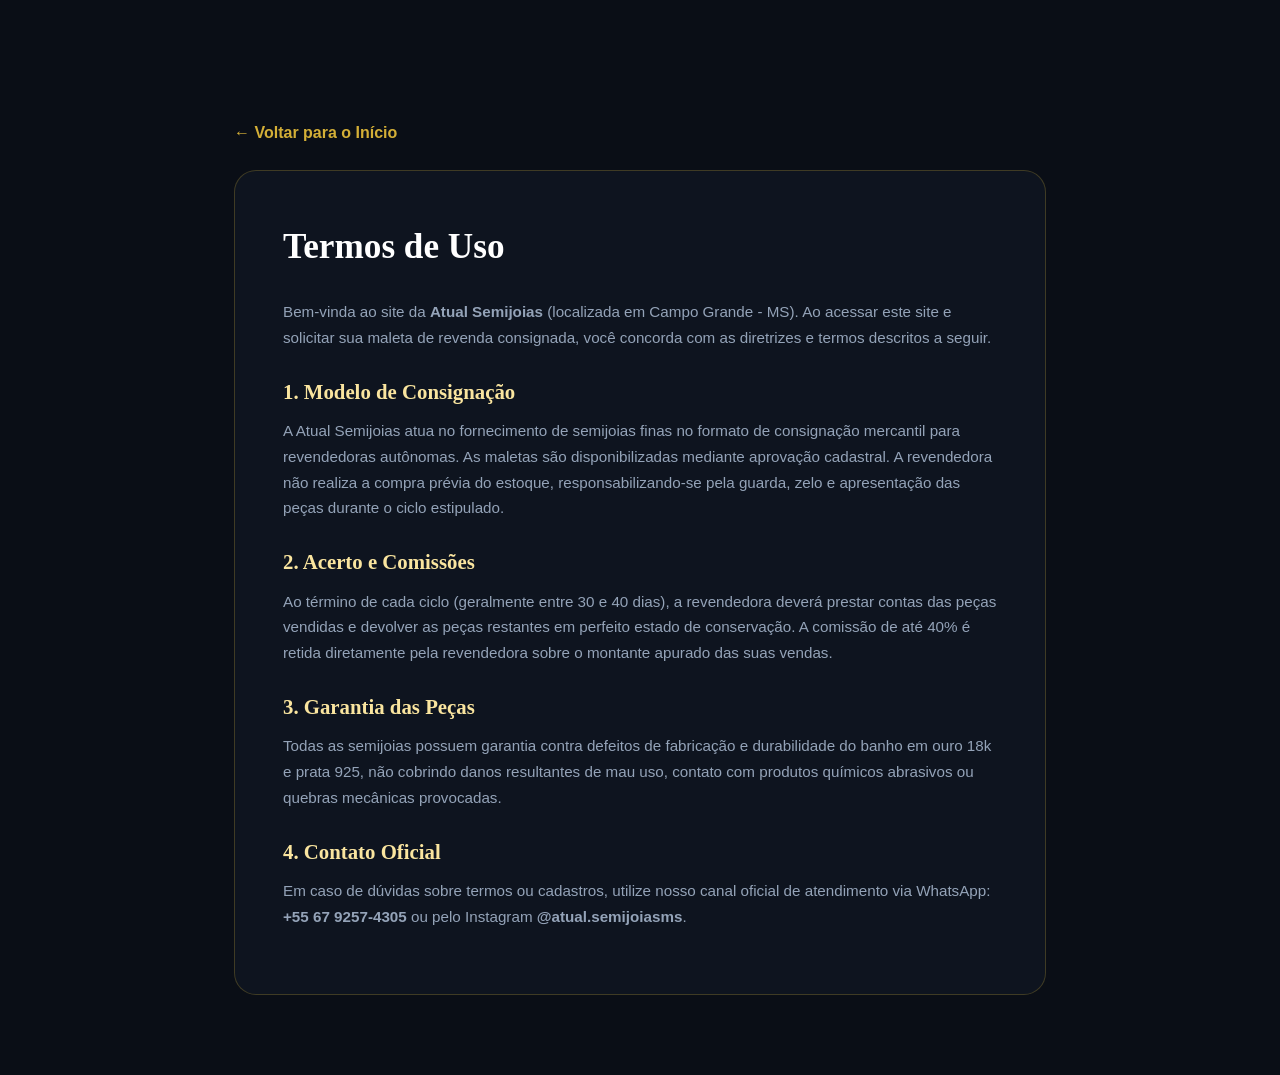
==== termos.html @ b2335f95 "feat: initial landing page structure for Atual Semijoias" ====
<!DOCTYPE html>
<html lang="pt-BR">
<head>
  <meta charset="UTF-8">
  <meta name="viewport" content="width=device-width, initial-scale=1.0">
  <title>Termos de Uso | Atual Semijoias</title>
  <meta name="theme-color" content="#0b0f17">
  <link rel="stylesheet" href="styles.css">
  <link rel="icon" type="image/svg+xml" href="assets/logo.svg">
  <style>
    .legal-page { max-width: 860px; margin: 120px auto 80px; padding: 0 24px; }
    .legal-card { background: var(--bg-card); border: 1px solid var(--border-gold); border-radius: var(--radius-lg); padding: 48px; backdrop-filter: blur(16px); }
    .legal-title { font-family: var(--font-serif); font-size: 2.2rem; color: #ffffff; margin-bottom: 24px; }
    .legal-body h2 { font-family: var(--font-serif); font-size: 1.3rem; color: var(--gold-light); margin: 24px 0 10px; }
    .legal-body p { color: var(--text-muted); line-height: 1.7; margin-bottom: 16px; font-size: 0.95rem; }
    .legal-back { display: inline-flex; align-items: center; gap: 8px; color: var(--gold-primary); text-decoration: none; margin-bottom: 24px; font-weight: 600; }
  </style>
</head>
<body>
  <div class="legal-page">
    <a href="index.html" class="legal-back">← Voltar para o Início</a>
    <div class="legal-card">
      <h1 class="legal-title">Termos de Uso</h1>
      <div class="legal-body">
        <p>Bem-vinda ao site da <strong>Atual Semijoias</strong> (localizada em Campo Grande - MS). Ao acessar este site e solicitar sua maleta de revenda consignada, você concorda com as diretrizes e termos descritos a seguir.</p>

        <h2>1. Modelo de Consignação</h2>
        <p>A Atual Semijoias atua no fornecimento de semijoias finas no formato de consignação mercantil para revendedoras autônomas. As maletas são disponibilizadas mediante aprovação cadastral. A revendedora não realiza a compra prévia do estoque, responsabilizando-se pela guarda, zelo e apresentação das peças durante o ciclo estipulado.</p>

        <h2>2. Acerto e Comissões</h2>
        <p>Ao término de cada ciclo (geralmente entre 30 e 40 dias), a revendedora deverá prestar contas das peças vendidas e devolver as peças restantes em perfeito estado de conservação. A comissão de até 40% é retida diretamente pela revendedora sobre o montante apurado das suas vendas.</p>

        <h2>3. Garantia das Peças</h2>
        <p>Todas as semijoias possuem garantia contra defeitos de fabricação e durabilidade do banho em ouro 18k e prata 925, não cobrindo danos resultantes de mau uso, contato com produtos químicos abrasivos ou quebras mecânicas provocadas.</p>

        <h2>4. Contato Oficial</h2>
        <p>Em caso de dúvidas sobre termos ou cadastros, utilize nosso canal oficial de atendimento via WhatsApp: <strong>+55 67 9257-4305</strong> ou pelo Instagram <strong>@atual.semijoiasms</strong>.</p>
      </div>
    </div>
  </div>
</body>
</html>
---- styles.css ----
/* ============================================================
   ATUAL SEMIJOIAS - LUXURY DESIGN SYSTEM
   Palette: Deep Midnight Obsidian, Royal Gold & Diamond Shimmer
   ============================================================ */

:root {
  --bg-primary: #0a0e16;
  --bg-secondary: #0f1522;
  --bg-card: rgba(18, 25, 38, 0.65);
  --bg-card-hover: rgba(26, 36, 54, 0.85);

  --gold-primary: #d4af37;
  --gold-light: #fae59f;
  --gold-dark: #8e6516;
  --gold-glow: rgba(212, 175, 55, 0.35);

  --gold-gradient: linear-gradient(135deg, #fae59f 0%, #d4af37 50%, #9e751e 100%);
  --gold-gradient-hover: linear-gradient(135deg, #ffffff 0%, #fae59f 40%, #d4af37 100%);

  --text-main: #f1f5f9;
  --text-muted: #94a3b8;
  --text-gold: #e2be67;

  --border-subtle: rgba(255, 255, 255, 0.08);
  --border-gold: rgba(212, 175, 55, 0.25);
  --border-gold-hover: rgba(212, 175, 55, 0.6);

  --font-serif: 'Cinzel', 'Playfair Display', Georgia, serif;
  --font-sans: 'Montserrat', -apple-system, BlinkMacSystemFont, 'Segoe UI', Roboto, sans-serif;

  --radius-sm: 8px;
  --radius-md: 14px;
  --radius-lg: 22px;
  --radius-full: 9999px;

  --shadow-gold: 0 10px 30px -10px rgba(212, 175, 55, 0.4);
  --shadow-card: 0 20px 40px -15px rgba(0, 0, 0, 0.6);
  --transition: all 0.35s cubic-bezier(0.16, 1, 0.3, 1);
}

*, *::before, *::after {
  box-sizing: border-box;
  margin: 0;
  padding: 0;
}

html {
  scroll-behavior: smooth;
  font-size: 16px;
  overflow-x: hidden;
  width: 100%;
}

body {
  font-family: var(--font-sans);
  background-color: var(--bg-primary);
  color: var(--text-main);
  line-height: 1.6;
  overflow-x: hidden;
  width: 100%;
  position: relative;
  -webkit-font-smoothing: antialiased;
}

/* Ambient glow backgrounds */
.ambient-glow {
  position: absolute;
  pointer-events: none;
  border-radius: 50%;
  filter: blur(140px);
  z-index: 0;
}

.glow-top {
  top: -100px;
  right: -5%;
  width: 550px;
  height: 550px;
  background: radial-gradient(circle, rgba(212, 175, 55, 0.15) 0%, rgba(14, 20, 31, 0) 70%);
}

.glow-gold {
  top: 40%;
  left: -10%;
  width: 600px;
  height: 600px;
  background: radial-gradient(circle, rgba(142, 101, 22, 0.12) 0%, rgba(14, 20, 31, 0) 70%);
}

/* Typography Helpers */
.text-gold-gradient {
  background: var(--gold-gradient);
  -webkit-background-clip: text;
  -webkit-text-fill-color: transparent;
  display: inline-block;
  font-weight: 700;
}

/* Buttons */
.btn {
  display: inline-flex;
  align-items: center;
  justify-content: center;
  gap: 10px;
  font-family: var(--font-sans);
  font-weight: 600;
  text-decoration: none;
  border-radius: var(--radius-full);
  padding: 12px 24px;
  font-size: 0.95rem;
  transition: var(--transition);
  cursor: pointer;
  border: none;
  white-space: nowrap;
}

.btn-gold {
  background: var(--gold-gradient);
  color: #0b0f17;
  font-weight: 700;
  box-shadow: var(--shadow-gold);
}

.btn-gold:hover {
  background: var(--gold-gradient-hover);
  transform: translateY(-3px) scale(1.02);
  box-shadow: 0 12px 35px -5px rgba(212, 175, 55, 0.55);
}

.btn-glass {
  background: rgba(255, 255, 255, 0.05);
  backdrop-filter: blur(12px);
  color: var(--text-main);
  border: 1px solid var(--border-gold);
}

.btn-glass:hover {
  background: rgba(212, 175, 55, 0.12);
  border-color: var(--gold-primary);
  transform: translateY(-3px);
  color: #ffffff;
}

.btn-outline-gold {
  background: transparent;
  border: 1px solid var(--gold-primary);
  color: var(--gold-light);
}

.btn-outline-gold:hover {
  background: var(--gold-primary);
  color: #0b0f17;
}

.btn-lg {
  padding: 16px 32px;
  font-size: 1.05rem;
}

.btn-xl {
  padding: 20px 42px;
  font-size: 1.15rem;
}

.btn-block {
  width: 100%;
}

.btn-glow {
  position: relative;
  overflow: hidden;
}

.btn-glow::after {
  content: '';
  position: absolute;
  top: -50%;
  left: -60%;
  width: 200%;
  height: 200%;
  background: linear-gradient(60deg, transparent 40%, rgba(255,255,255,0.4) 50%, transparent 60%);
  transform: rotate(25deg);
  animation: btnShimmer 4s infinite ease-in-out;
}

@keyframes btnShimmer {
  0% { transform: translateX(-100%) rotate(25deg); }
  35%, 100% { transform: translateX(100%) rotate(25deg); }
}

/* Badge Pills */
.badge-pill {
  display: inline-flex;
  align-items: center;
  gap: 8px;
  background: rgba(212, 175, 55, 0.1);
  border: 1px solid var(--border-gold);
  border-radius: var(--radius-full);
  padding: 6px 16px;
  font-size: 0.85rem;
  font-weight: 600;
  color: var(--gold-light);
  backdrop-filter: blur(10px);
  margin-bottom: 1.2rem;
}

/* ============================================================
   NAVBAR
   ============================================================ */
.navbar {
  position: fixed;
  top: 0;
  left: 0;
  right: 0;
  z-index: 100;
  padding: 16px 24px;
  transition: var(--transition);
  background: rgba(10, 14, 22, 0.75);
  backdrop-filter: blur(16px);
  -webkit-backdrop-filter: blur(16px);
  border-bottom: 1px solid var(--border-subtle);
}

.navbar.scrolled {
  padding: 12px 24px;
  background: rgba(10, 14, 22, 0.95);
  border-bottom: 1px solid var(--border-gold);
  box-shadow: 0 10px 30px rgba(0, 0, 0, 0.5);
}

.nav-container {
  max-width: 1240px;
  margin: 0 auto;
  display: flex;
  align-items: center;
  justify-content: space-between;
}

.brand-link {
  display: flex;
  align-items: center;
  gap: 12px;
  text-decoration: none;
}

.brand-logo {
  border-radius: 50%;
  box-shadow: 0 0 15px rgba(212, 175, 55, 0.3);
  transition: var(--transition);
}

.brand-link:hover .brand-logo {
  transform: rotate(10deg) scale(1.05);
  box-shadow: 0 0 25px rgba(212, 175, 55, 0.6);
}

.brand-text {
  display: flex;
  flex-direction: column;
}

.brand-name {
  font-family: var(--font-serif);
  font-size: 1.35rem;
  font-weight: 600;
  color: #ffffff;
  letter-spacing: 1px;
  line-height: 1.1;
}

.brand-sub {
  font-size: 0.62rem;
  letter-spacing: 4px;
  font-weight: 600;
  color: var(--gold-primary);
}

.nav-links {
  display: flex;
  align-items: center;
  gap: 28px;
}

.nav-item {
  color: var(--text-muted);
  text-decoration: none;
  font-size: 0.92rem;
  font-weight: 500;
  transition: var(--transition);
  position: relative;
}

.nav-item:hover {
  color: var(--gold-light);
}

.nav-item::after {
  content: '';
  position: absolute;
  bottom: -4px;
  left: 0;
  width: 0;
  height: 2px;
  background: var(--gold-gradient);
  transition: var(--transition);
  border-radius: 2px;
}

.nav-item:hover::after {
  width: 100%;
}

.nav-actions {
  display: flex;
  align-items: center;
  gap: 16px;
}

.btn-nav {
  padding: 10px 20px;
  font-size: 0.88rem;
}

.menu-toggle {
  display: none;
  background: transparent;
  border: none;
  flex-direction: column;
  gap: 5px;
  cursor: pointer;
  padding: 6px;
}

.menu-toggle span {
  display: block;
  width: 24px;
  height: 2px;
  background: var(--gold-light);
  transition: var(--transition);
}

/* ============================================================
   HERO SECTION
   ============================================================ */
.hero-section {
  position: relative;
  min-height: 100vh;
  padding: 140px 24px 80px;
  display: flex;
  align-items: center;
  justify-content: center;
  z-index: 1;
}

.hero-container {
  max-width: 1240px;
  width: 100%;
  margin: 0 auto;
  display: grid;
  grid-template-columns: 1.15fr 0.85fr;
  gap: 48px;
  align-items: center;
}

.hero-title {
  font-family: var(--font-serif);
  font-size: 3.3rem;
  line-height: 1.18;
  font-weight: 700;
  color: #ffffff;
  margin-bottom: 1.5rem;
}

.hero-description {
  font-size: 1.12rem;
  color: var(--text-muted);
  line-height: 1.7;
  margin-bottom: 2.2rem;
  max-width: 620px;
}

.hero-description strong {
  color: #ffffff;
}

.hero-cta-group {
  display: flex;
  flex-wrap: wrap;
  gap: 16px;
  margin-bottom: 3rem;
}

.hero-trust-row {
  display: flex;
  align-items: center;
  gap: 20px;
  padding: 14px 20px;
  background: rgba(255, 255, 255, 0.03);
  border: 1px solid var(--border-gold);
  border-radius: var(--radius-md);
  max-width: 580px;
  backdrop-filter: blur(10px);
}

.trust-item {
  display: flex;
  align-items: center;
  gap: 10px;
}

.trust-icon {
  font-size: 1.4rem;
}

.trust-info {
  display: flex;
  flex-direction: column;
}

.trust-info strong {
  font-size: 0.88rem;
  color: #ffffff;
}

.trust-info span {
  font-size: 0.76rem;
  color: var(--text-muted);
}

.trust-divider {
  width: 1px;
  height: 32px;
  background: var(--border-gold);
  opacity: 0.5;
}

/* Hero Showcase Card */
.hero-visual {
  position: relative;
  display: flex;
  justify-content: center;
}

.showcase-card {
  width: 100%;
  max-width: 440px;
  background: var(--bg-card);
  border: 1px solid var(--border-gold);
  border-radius: var(--radius-lg);
  padding: 32px 28px;
  box-shadow: var(--shadow-card), 0 0 40px -10px rgba(212, 175, 55, 0.2);
  backdrop-filter: blur(20px);
  -webkit-backdrop-filter: blur(20px);
  position: relative;
  overflow: visible;
  transition: transform 0.2s ease-out;
}

.showcase-badge-top {
  display: inline-flex;
  align-items: center;
  gap: 8px;
  font-size: 0.8rem;
  color: var(--gold-light);
  font-weight: 600;
  text-transform: uppercase;
  letter-spacing: 1px;
  margin-bottom: 20px;
}

.dot-online {
  width: 8px;
  height: 8px;
  border-radius: 50%;
  background: #10b981;
  box-shadow: 0 0 10px #10b981;
  animation: pulseDot 2s infinite;
}

@keyframes pulseDot {
  0%, 100% { opacity: 1; transform: scale(1); }
  50% { opacity: 0.4; transform: scale(0.85); }
}

.jewel-frame {
  position: relative;
  width: 100%;
  height: 220px;
  border-radius: var(--radius-md);
  background: radial-gradient(circle at center, #1e293b 0%, #0f172a 100%);
  border: 1px solid var(--border-gold);
  display: flex;
  align-items: center;
  justify-content: center;
  margin-bottom: 24px;
  overflow: hidden;
}

.jewel-hero-logo {
  width: 130px;
  height: 130px;
  z-index: 2;
  filter: drop-shadow(0 0 20px rgba(212, 175, 55, 0.5));
  animation: floatJewel 5s ease-in-out infinite;
}

@keyframes floatJewel {
  0%, 100% { transform: translateY(0) scale(1); }
  50% { transform: translateY(-8px) scale(1.03); }
}

.jewel-ring-circle {
  position: absolute;
  width: 190px;
  height: 190px;
  border-radius: 50%;
  border: 1px dashed var(--gold-primary);
  opacity: 0.4;
  animation: rotateRing 30s linear infinite;
}

@keyframes rotateRing {
  from { transform: rotate(0deg); }
  to { transform: rotate(360deg); }
}

.showcase-tag {
  font-size: 0.72rem;
  color: var(--gold-primary);
  letter-spacing: 2px;
  font-weight: 700;
  margin-bottom: 6px;
}

.showcase-title {
  font-family: var(--font-serif);
  font-size: 1.5rem;
  color: #ffffff;
  margin-bottom: 10px;
}

.showcase-subtitle {
  font-size: 0.9rem;
  color: var(--text-muted);
  line-height: 1.5;
  margin-bottom: 22px;
}

.showcase-stats-grid {
  display: grid;
  grid-template-columns: repeat(3, 1fr);
  gap: 10px;
  padding-top: 16px;
  border-top: 1px solid var(--border-subtle);
}

.stat-box {
  display: flex;
  flex-direction: column;
  text-align: center;
}

.stat-number {
  font-size: 1.25rem;
  font-weight: 700;
  font-family: var(--font-serif);
}

.stat-label {
  font-size: 0.72rem;
  color: var(--text-muted);
}

/* Floating Badges */
.floating-badge {
  position: absolute;
  display: flex;
  align-items: center;
  gap: 10px;
  background: rgba(14, 20, 31, 0.9);
  border: 1px solid var(--border-gold);
  border-radius: var(--radius-md);
  padding: 10px 14px;
  box-shadow: 0 10px 25px rgba(0, 0, 0, 0.6);
  backdrop-filter: blur(16px);
  z-index: 5;
}

.badge-1 {
  bottom: -20px;
  left: -25px;
}

.badge-2 {
  top: 15px;
  right: -25px;
}

.badge-icon {
  font-size: 1.4rem;
}

.badge-text {
  display: flex;
  flex-direction: column;
}

.b-title {
  font-size: 0.7rem;
  color: var(--text-muted);
  text-transform: uppercase;
}

.b-val {
  font-size: 0.88rem;
  font-weight: 700;
  color: var(--gold-light);
}

/* ============================================================
   SECTIONS GENERAL
   ============================================================ */
.section-container {
  max-width: 1240px;
  margin: 0 auto;
  padding: 100px 24px;
  position: relative;
  z-index: 1;
}

.section-header {
  text-align: center;
  max-width: 740px;
  margin: 0 auto 60px;
}

.section-tag {
  font-size: 0.78rem;
  font-weight: 700;
  letter-spacing: 3px;
  color: var(--gold-primary);
  display: block;
  margin-bottom: 12px;
}

.section-title {
  font-family: var(--font-serif);
  font-size: 2.6rem;
  color: #ffffff;
  line-height: 1.25;
  margin-bottom: 16px;
}

.section-desc {
  font-size: 1.05rem;
  color: var(--text-muted);
  line-height: 1.6;
}

/* ============================================================
   SECTION 2: CARDS GRID (VANTAGENS)
   ============================================================ */
.cards-grid {
  display: grid;
  grid-template-columns: repeat(auto-fit, minmax(340px, 1fr));
  gap: 28px;
}

.luxury-card {
  background: var(--bg-card);
  border: 1px solid var(--border-gold);
  border-radius: var(--radius-lg);
  padding: 34px 28px;
  transition: var(--transition);
  backdrop-filter: blur(14px);
  position: relative;
  overflow: hidden;
  display: flex;
  flex-direction: column;
}

.luxury-card::before {
  content: '';
  position: absolute;
  top: 0;
  left: 0;
  right: 0;
  height: 2px;
  background: var(--gold-gradient);
  opacity: 0;
  transition: var(--transition);
}

.luxury-card:hover {
  background: var(--bg-card-hover);
  border-color: var(--border-gold-hover);
  transform: translateY(-6px);
  box-shadow: 0 15px 35px -10px rgba(0, 0, 0, 0.7), 0 0 25px -5px rgba(212, 175, 55, 0.25);
}

.luxury-card:hover::before {
  opacity: 1;
}

.card-icon-gold {
  width: 58px;
  height: 58px;
  border-radius: var(--radius-md);
  background: rgba(212, 175, 55, 0.12);
  border: 1px solid var(--border-gold);
  display: flex;
  align-items: center;
  justify-content: center;
  color: var(--gold-light);
  margin-bottom: 22px;
  transition: var(--transition);
}

.luxury-card:hover .card-icon-gold {
  background: var(--gold-primary);
  color: #0b0f17;
  transform: scale(1.08);
}

.card-title {
  font-family: var(--font-serif);
  font-size: 1.35rem;
  color: #ffffff;
  margin-bottom: 12px;
}

.card-text {
  font-size: 0.95rem;
  color: var(--text-muted);
  line-height: 1.6;
  margin-bottom: 20px;
  flex-grow: 1;
}

.card-highlight-pill {
  align-self: flex-start;
  font-size: 0.75rem;
  font-weight: 600;
  letter-spacing: 0.5px;
  padding: 4px 12px;
  border-radius: var(--radius-full);
  background: rgba(212, 175, 55, 0.08);
  border: 1px solid var(--border-gold);
  color: var(--gold-light);
}

/* ============================================================
   SECTION 3: COMO FUNCIONA
   ============================================================ */
.how-it-works-section {
  background: radial-gradient(ellipse at 50% 50%, rgba(18, 25, 38, 0.7) 0%, rgba(10, 14, 22, 0) 70%);
}

.steps-flow {
  display: grid;
  grid-template-columns: repeat(4, 1fr);
  gap: 20px;
  margin-bottom: 50px;
  position: relative;
}

.step-card {
  background: var(--bg-card);
  border: 1px solid var(--border-gold);
  border-radius: var(--radius-lg);
  padding: 30px 22px;
  text-align: center;
  backdrop-filter: blur(12px);
  position: relative;
  transition: var(--transition);
}

.step-card:hover {
  transform: translateY(-5px);
  border-color: var(--gold-primary);
  box-shadow: 0 10px 30px rgba(0, 0, 0, 0.5);
}

.step-number-pill {
  position: absolute;
  top: -14px;
  left: 50%;
  transform: translateX(-50%);
  background: var(--gold-gradient);
  color: #0b0f17;
  font-weight: 700;
  font-size: 0.8rem;
  padding: 2px 14px;
  border-radius: var(--radius-full);
  box-shadow: 0 4px 10px rgba(0, 0, 0, 0.4);
}

.step-icon {
  font-size: 2.2rem;
  margin: 12px 0 16px;
}

.step-title {
  font-family: var(--font-serif);
  font-size: 1.15rem;
  color: #ffffff;
  margin-bottom: 10px;
}

.step-desc {
  font-size: 0.88rem;
  color: var(--text-muted);
  line-height: 1.5;
}

.center-cta {
  text-align: center;
  margin-top: 20px;
}

/* ============================================================
   SECTION 4: CATALOGO / VITRINE
   ============================================================ */
.catalog-grid {
  display: grid;
  grid-template-columns: repeat(auto-fit, minmax(260px, 1fr));
  gap: 24px;
}

.catalog-card {
  background: var(--bg-card);
  border: 1px solid var(--border-gold);
  border-radius: var(--radius-lg);
  overflow: hidden;
  transition: var(--transition);
}

.catalog-card:hover {
  border-color: var(--gold-primary);
  transform: translateY(-6px);
  box-shadow: var(--shadow-gold);
}

.cat-image-box {
  height: 180px;
  background: radial-gradient(circle at center, #1e293b 0%, #0c1017 100%);
  display: flex;
  align-items: center;
  justify-content: center;
  position: relative;
  overflow: hidden;
}

.cat-icon-badge {
  font-size: 3.5rem;
  z-index: 2;
  filter: drop-shadow(0 0 15px rgba(212, 175, 55, 0.4));
  transition: var(--transition);
}

.catalog-card:hover .cat-icon-badge {
  transform: scale(1.15) rotate(5deg);
}

.cat-glow {
  position: absolute;
  width: 120px;
  height: 120px;
  border-radius: 50%;
  background: radial-gradient(circle, rgba(212, 175, 55, 0.3) 0%, transparent 70%);
}

.cat-content {
  padding: 24px 20px;
}

.cat-badge {
  font-size: 0.7rem;
  color: var(--gold-light);
  font-weight: 700;
  text-transform: uppercase;
  letter-spacing: 1px;
  display: inline-block;
  margin-bottom: 8px;
}

.cat-title {
  font-family: var(--font-serif);
  font-size: 1.25rem;
  color: #ffffff;
  margin-bottom: 8px;
}

.cat-text {
  font-size: 0.88rem;
  color: var(--text-muted);
  line-height: 1.5;
}

/* ============================================================
   SECTION 5: SIMULADOR DE LUCRO
   ============================================================ */
.calculator-wrapper {
  background: linear-gradient(145deg, rgba(18, 25, 38, 0.85) 0%, rgba(10, 14, 22, 0.95) 100%);
  border: 1px solid var(--border-gold);
  border-radius: var(--radius-lg);
  padding: 48px;
  box-shadow: var(--shadow-card), 0 0 50px -15px rgba(212, 175, 55, 0.2);
  backdrop-filter: blur(20px);
}

.calc-header {
  text-align: center;
  max-width: 600px;
  margin: 0 auto 40px;
}

.calc-title {
  font-family: var(--font-serif);
  font-size: 2.2rem;
  color: #ffffff;
  margin-bottom: 10px;
}

.calc-desc {
  font-size: 0.95rem;
  color: var(--text-muted);
}

.calc-body {
  display: grid;
  grid-template-columns: 1.2fr 0.8fr;
  gap: 40px;
  align-items: center;
}

.calc-controls {
  display: flex;
  flex-direction: column;
  gap: 28px;
}

.slider-group {
  display: flex;
  flex-direction: column;
  gap: 12px;
}

.slider-label-row {
  display: flex;
  justify-content: space-between;
  align-items: center;
}

.slider-label-row label {
  font-size: 1rem;
  font-weight: 600;
  color: #ffffff;
}

.slider-value-badge {
  background: var(--gold-gradient);
  color: #0b0f17;
  font-weight: 700;
  font-size: 0.9rem;
  padding: 4px 14px;
  border-radius: var(--radius-full);
}

.custom-slider {
  -webkit-appearance: none;
  width: 100%;
  height: 8px;
  border-radius: 4px;
  background: rgba(255, 255, 255, 0.1);
  outline: none;
  transition: var(--transition);
}

.custom-slider::-webkit-slider-thumb {
  -webkit-appearance: none;
  width: 26px;
  height: 26px;
  border-radius: 50%;
  background: var(--gold-gradient);
  cursor: pointer;
  box-shadow: 0 0 12px rgba(212, 175, 55, 0.8);
  border: 2px solid #ffffff;
  transition: var(--transition);
}

.custom-slider::-webkit-slider-thumb:hover {
  transform: scale(1.18);
}

.slider-marks {
  display: flex;
  justify-content: space-between;
  font-size: 0.78rem;
  color: var(--text-muted);
}

.ticket-info {
  display: grid;
  grid-template-columns: 1fr 1fr;
  gap: 16px;
  padding: 16px 20px;
  background: rgba(255, 255, 255, 0.03);
  border: 1px solid var(--border-subtle);
  border-radius: var(--radius-md);
}

.ticket-item {
  display: flex;
  flex-direction: column;
}

.t-label {
  font-size: 0.78rem;
  color: var(--text-muted);
}

.t-value {
  font-size: 1.15rem;
  font-weight: 700;
  color: #ffffff;
}

.calc-result-box {
  background: rgba(212, 175, 55, 0.06);
  border: 1px solid var(--border-gold);
  border-radius: var(--radius-lg);
  padding: 34px 28px;
  text-align: center;
  display: flex;
  flex-direction: column;
  align-items: center;
  justify-content: center;
  box-shadow: 0 10px 30px -10px rgba(0, 0, 0, 0.6);
}

.res-tag {
  font-size: 0.76rem;
  font-weight: 700;
  letter-spacing: 2px;
  color: var(--gold-light);
  margin-bottom: 8px;
}

.res-price-row {
  display: flex;
  align-items: baseline;
  justify-content: center;
  gap: 6px;
  margin-bottom: 8px;
}

.res-currency {
  font-size: 1.4rem;
  color: var(--gold-light);
  font-weight: 600;
}

.res-amount {
  font-family: var(--font-serif);
  font-size: 3rem;
  font-weight: 700;
  color: #ffffff;
  line-height: 1;
}

.res-period {
  font-size: 1rem;
  color: var(--text-muted);
}

.res-subtext {
  font-size: 0.85rem;
  color: var(--text-muted);
  margin-bottom: 22px;
}

/* ============================================================
   SECTION 6: DEPOIMENTOS
   ============================================================ */
.testimonials-grid {
  display: grid;
  grid-template-columns: repeat(auto-fit, minmax(320px, 1fr));
  gap: 28px;
  margin-bottom: 40px;
}

.testimonial-card {
  background: var(--bg-card);
  border: 1px solid var(--border-gold);
  border-radius: var(--radius-lg);
  padding: 30px 24px;
  backdrop-filter: blur(14px);
  display: flex;
  flex-direction: column;
  justify-content: space-between;
}

.t-top-row {
  display: flex;
  align-items: center;
  gap: 14px;
  margin-bottom: 16px;
}

.t-author-avatar {
  width: 46px;
  height: 46px;
  border-radius: 50%;
  background: var(--gold-gradient);
  color: #0b0f17;
  font-weight: 700;
  display: flex;
  align-items: center;
  justify-content: center;
  font-size: 1rem;
}

.t-author-info {
  flex-grow: 1;
}

.t-author-name {
  font-size: 0.98rem;
  color: #ffffff;
  display: block;
}

.t-author-city {
  font-size: 0.78rem;
  color: var(--text-muted);
}

.t-stars {
  color: #f59e0b;
  font-size: 0.9rem;
  letter-spacing: 2px;
}

.t-quote {
  font-size: 0.92rem;
  color: var(--text-muted);
  line-height: 1.6;
  margin-bottom: 18px;
  font-style: italic;
}

.t-footer-badge {
  font-size: 0.78rem;
  color: var(--gold-light);
  font-weight: 600;
  padding-top: 12px;
  border-top: 1px solid var(--border-subtle);
}

/* Instagram Banner */
.instagram-banner {
  background: linear-gradient(135deg, rgba(26, 36, 54, 0.7) 0%, rgba(14, 20, 31, 0.9) 100%);
  border: 1px solid var(--border-gold);
  border-radius: var(--radius-lg);
  padding: 24px 32px;
  display: flex;
  align-items: center;
  justify-content: space-between;
  gap: 20px;
  backdrop-filter: blur(16px);
}

.insta-left {
  display: flex;
  align-items: center;
  gap: 18px;
}

.insta-icon {
  width: 52px;
  height: 52px;
  border-radius: 14px;
  background: radial-gradient(circle at 30% 107%, #fdf497 0%, #fdf497 5%, #fd5949 45%, #d6249f 60%, #285AEB 90%);
  display: flex;
  align-items: center;
  justify-content: center;
  color: #ffffff;
}

.insta-handle {
  font-size: 1.15rem;
  color: #ffffff;
  font-weight: 700;
}

.insta-sub {
  font-size: 0.88rem;
  color: var(--text-muted);
}

/* ============================================================
   SECTION 7: FAQ ACCORDION
   ============================================================ */
.faq-accordion {
  max-width: 800px;
  margin: 0 auto;
  display: flex;
  flex-direction: column;
  gap: 16px;
}

.faq-item {
  background: var(--bg-card);
  border: 1px solid var(--border-gold);
  border-radius: var(--radius-md);
  overflow: hidden;
  transition: var(--transition);
}

.faq-item.active {
  border-color: var(--gold-primary);
  background: var(--bg-card-hover);
}

.faq-trigger {
  width: 100%;
  padding: 22px 26px;
  background: transparent;
  border: none;
  display: flex;
  align-items: center;
  justify-content: space-between;
  gap: 16px;
  text-align: left;
  font-family: var(--font-sans);
  font-size: 1.05rem;
  font-weight: 600;
  color: #ffffff;
  cursor: pointer;
  transition: var(--transition);
}

.faq-trigger:hover {
  color: var(--gold-light);
}

.faq-plus {
  font-size: 1.5rem;
  color: var(--gold-primary);
  transition: var(--transition);
  line-height: 1;
}

.faq-item.active .faq-plus {
  transform: rotate(45deg);
  color: #ffffff;
}

.faq-content {
  max-height: 0;
  overflow: hidden;
  transition: max-height 0.35s cubic-bezier(0.16, 1, 0.3, 1);
}

.faq-content p {
  padding: 0 26px 22px;
  font-size: 0.95rem;
  color: var(--text-muted);
  line-height: 1.6;
}

/* ============================================================
   SECTION 8: FINAL CTA
   ============================================================ */
.final-cta-section {
  max-width: 1240px;
  margin: 0 auto;
  padding: 60px 24px 100px;
  position: relative;
  z-index: 1;
}

.final-cta-card {
  background: radial-gradient(circle at center, rgba(26, 36, 54, 0.9) 0%, rgba(10, 14, 22, 0.98) 100%);
  border: 1px solid var(--border-gold);
  border-radius: var(--radius-lg);
  padding: 70px 40px;
  text-align: center;
  position: relative;
  overflow: hidden;
  box-shadow: var(--shadow-card), 0 0 60px -10px rgba(212, 175, 55, 0.3);
}

.final-glow {
  position: absolute;
  top: -50%;
  left: 50%;
  transform: translateX(-50%);
  width: 500px;
  height: 500px;
  background: radial-gradient(circle, rgba(212, 175, 55, 0.2) 0%, transparent 70%);
  pointer-events: none;
}

.final-title {
  font-family: var(--font-serif);
  font-size: 2.8rem;
  color: #ffffff;
  line-height: 1.2;
  margin-bottom: 18px;
  max-width: 800px;
  margin-left: auto;
  margin-right: auto;
}

.final-desc {
  font-size: 1.1rem;
  color: var(--text-muted);
  max-width: 640px;
  margin: 0 auto 36px;
  line-height: 1.6;
}

.final-trust {
  margin-top: 28px;
  font-size: 0.85rem;
  color: var(--text-muted);
  display: flex;
  justify-content: center;
  gap: 12px;
  flex-wrap: wrap;
}

/* ============================================================
   FOOTER
   ============================================================ */
.footer {
  background: #070a0f;
  border-top: 1px solid var(--border-gold);
  padding: 80px 24px 30px;
  position: relative;
  z-index: 1;
}

.footer-container {
  max-width: 1240px;
  margin: 0 auto 60px;
  display: grid;
  grid-template-columns: 1.5fr 1fr 1fr 1.2fr;
  gap: 48px;
}

.footer-brand {
  display: flex;
  align-items: center;
  gap: 12px;
  margin-bottom: 16px;
}

.f-brand-name {
  font-family: var(--font-serif);
  font-size: 1.4rem;
  color: #ffffff;
  display: block;
}

.f-brand-sub {
  font-size: 0.65rem;
  letter-spacing: 4px;
  color: var(--gold-primary);
  font-weight: 600;
}

.footer-bio {
  font-size: 0.88rem;
  color: var(--text-muted);
  line-height: 1.6;
  margin-bottom: 20px;
}

.footer-socials {
  display: flex;
  gap: 12px;
}

.social-btn {
  width: 40px;
  height: 40px;
  border-radius: 50%;
  background: rgba(255, 255, 255, 0.05);
  border: 1px solid var(--border-subtle);
  display: flex;
  align-items: center;
  justify-content: center;
  color: var(--text-muted);
  text-decoration: none;
  transition: var(--transition);
}

.social-btn:hover {
  background: var(--gold-primary);
  color: #0b0f17;
  transform: translateY(-3px);
}

.f-title {
  font-family: var(--font-serif);
  font-size: 1.05rem;
  color: #ffffff;
  margin-bottom: 18px;
}

.f-list {
  list-style: none;
  display: flex;
  flex-direction: column;
  gap: 10px;
}

.f-list a {
  color: var(--text-muted);
  text-decoration: none;
  font-size: 0.9rem;
  transition: var(--transition);
}

.f-list a:hover {
  color: var(--gold-light);
  padding-left: 4px;
}

.f-contact-item {
  font-size: 0.88rem;
  color: var(--text-muted);
  margin-bottom: 10px;
  line-height: 1.5;
}

.f-contact-item strong {
  color: #ffffff;
}

.footer-bottom {
  max-width: 1240px;
  margin: 0 auto;
  padding-top: 24px;
  border-top: 1px solid var(--border-subtle);
}

.footer-bottom-container {
  display: flex;
  justify-content: space-between;
  align-items: center;
  flex-wrap: wrap;
  gap: 16px;
  font-size: 0.82rem;
  color: var(--text-muted);
}

/* ============================================================
   FLOATING WHATSAPP
   ============================================================ */
.floating-whatsapp {
  position: fixed;
  bottom: 28px;
  right: 28px;
  z-index: 99;
}

.whatsapp-float-btn {
  width: 62px;
  height: 62px;
  border-radius: 50%;
  background: #25D366;
  color: #ffffff;
  display: flex;
  align-items: center;
  justify-content: center;
  box-shadow: 0 10px 30px rgba(37, 211, 102, 0.45);
  text-decoration: none;
  position: relative;
  transition: var(--transition);
}

.whatsapp-float-btn:hover {
  transform: scale(1.1) translateY(-3px);
  box-shadow: 0 15px 40px rgba(37, 211, 102, 0.65);
}

.float-pulse {
  position: absolute;
  width: 100%;
  height: 100%;
  border-radius: 50%;
  background: rgba(37, 211, 102, 0.5);
  animation: pulseFloat 2s infinite;
  z-index: -1;
}

@keyframes pulseFloat {
  0% { transform: scale(1); opacity: 0.8; }
  100% { transform: scale(1.6); opacity: 0; }
}

/* ============================================================
   RESPONSIVE DESIGN (MOBILE & TABLET)
   ============================================================ */
@media (max-width: 1024px) {
  .hero-container {
    grid-template-columns: 1fr;
    text-align: center;
    gap: 50px;
  }

  .hero-title {
    font-size: 2.8rem;
  }

  .hero-description {
    margin-left: auto;
    margin-right: auto;
  }

  .hero-cta-group {
    justify-content: center;
  }

  .hero-trust-row {
    margin-left: auto;
    margin-right: auto;
  }

  .steps-flow {
    grid-template-columns: 1fr 1fr;
    gap: 30px;
  }

  .calc-body {
    grid-template-columns: 1fr;
    gap: 30px;
  }

  .footer-container {
    grid-template-columns: 1fr 1fr;
    gap: 36px;
  }
}

@media (max-width: 768px) {
  .nav-links {
    position: fixed;
    top: 76px;
    left: 0;
    right: 0;
    background: rgba(10, 14, 22, 0.98);
    backdrop-filter: blur(20px);
    flex-direction: column;
    padding: 30px 24px;
    gap: 20px;
    border-bottom: 1px solid var(--border-gold);
    transform: translateY(-150%);
    transition: var(--transition);
    pointer-events: none;
    opacity: 0;
  }

  .nav-links.active {
    transform: translateY(0);
    pointer-events: auto;
    opacity: 1;
  }

  .btn-nav {
    display: none;
  }

  .menu-toggle {
    display: flex;
  }

  .hero-section {
    padding: 110px 16px 60px;
  }

  .hero-title {
    font-size: 2.15rem;
  }

  .hero-description {
    font-size: 0.98rem;
  }

  .hero-trust-row {
    flex-direction: column;
    gap: 12px;
    text-align: center;
  }

  .trust-divider {
    display: none;
  }

  .steps-flow {
    grid-template-columns: 1fr;
  }

  .cards-grid {
    grid-template-columns: 1fr;
  }

  .calculator-wrapper {
    padding: 28px 18px;
  }

  .res-amount {
    font-size: 2.4rem;
  }

  .instagram-banner {
    flex-direction: column;
    text-align: center;
  }

  .insta-left {
    flex-direction: column;
  }

  .final-title {
    font-size: 2rem;
  }

  .final-cta-card {
    padding: 40px 20px;
  }

  .footer-container {
    grid-template-columns: 1fr;
    gap: 30px;
  }

  .footer-bottom-container {
    flex-direction: column;
    text-align: center;
  }

  .badge-1, .badge-2 {
    display: none;
  }
}
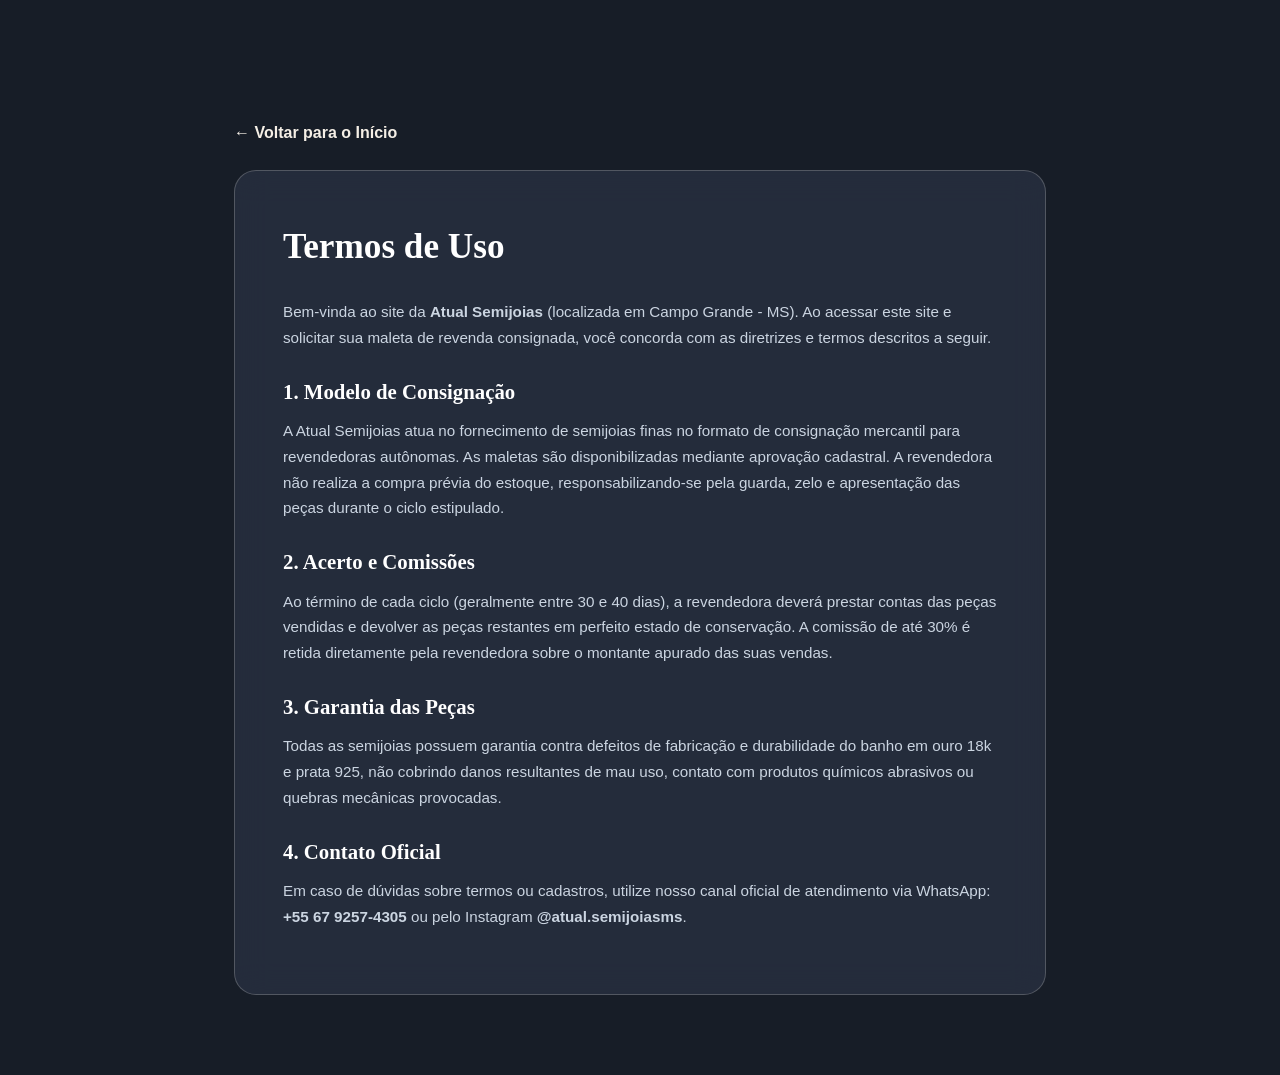
==== commit 3104158a: "fix(mobile): otimiza responsividade mobile, hero title, modal lightbox e footer enxuto" ====
--- a/termos.html
+++ b/termos.html
@@ -1,5 +1,6 @@
 <!DOCTYPE html>
 <html lang="pt-BR">
+
 <head>
   <meta charset="UTF-8">
   <meta name="viewport" content="width=device-width, initial-scale=1.0">
@@ -8,35 +9,84 @@
   <link rel="stylesheet" href="styles.css">
   <link rel="icon" type="image/svg+xml" href="assets/logo.svg">
   <style>
-    .legal-page { max-width: 860px; margin: 120px auto 80px; padding: 0 24px; }
-    .legal-card { background: var(--bg-card); border: 1px solid var(--border-gold); border-radius: var(--radius-lg); padding: 48px; backdrop-filter: blur(16px); }
-    .legal-title { font-family: var(--font-serif); font-size: 2.2rem; color: #ffffff; margin-bottom: 24px; }
-    .legal-body h2 { font-family: var(--font-serif); font-size: 1.3rem; color: var(--gold-light); margin: 24px 0 10px; }
-    .legal-body p { color: var(--text-muted); line-height: 1.7; margin-bottom: 16px; font-size: 0.95rem; }
-    .legal-back { display: inline-flex; align-items: center; gap: 8px; color: var(--gold-primary); text-decoration: none; margin-bottom: 24px; font-weight: 600; }
+    .legal-page {
+      max-width: 860px;
+      margin: 120px auto 80px;
+      padding: 0 24px;
+    }
+
+    .legal-card {
+      background: var(--bg-card);
+      border: 1px solid var(--border-gold);
+      border-radius: var(--radius-lg);
+      padding: 48px;
+      backdrop-filter: blur(16px);
+    }
+
+    .legal-title {
+      font-family: var(--font-serif);
+      font-size: 2.2rem;
+      color: #ffffff;
+      margin-bottom: 24px;
+    }
+
+    .legal-body h2 {
+      font-family: var(--font-serif);
+      font-size: 1.3rem;
+      color: var(--gold-light);
+      margin: 24px 0 10px;
+    }
+
+    .legal-body p {
+      color: var(--text-muted);
+      line-height: 1.7;
+      margin-bottom: 16px;
+      font-size: 0.95rem;
+    }
+
+    .legal-back {
+      display: inline-flex;
+      align-items: center;
+      gap: 8px;
+      color: var(--gold-primary);
+      text-decoration: none;
+      margin-bottom: 24px;
+      font-weight: 600;
+    }
   </style>
 </head>
+
 <body>
   <div class="legal-page">
     <a href="index.html" class="legal-back">← Voltar para o Início</a>
     <div class="legal-card">
       <h1 class="legal-title">Termos de Uso</h1>
       <div class="legal-body">
-        <p>Bem-vinda ao site da <strong>Atual Semijoias</strong> (localizada em Campo Grande - MS). Ao acessar este site e solicitar sua maleta de revenda consignada, você concorda com as diretrizes e termos descritos a seguir.</p>
+        <p>Bem-vinda ao site da <strong>Atual Semijoias</strong> (localizada em Campo Grande - MS). Ao acessar este site
+          e solicitar sua maleta de revenda consignada, você concorda com as diretrizes e termos descritos a seguir.</p>
 
         <h2>1. Modelo de Consignação</h2>
-        <p>A Atual Semijoias atua no fornecimento de semijoias finas no formato de consignação mercantil para revendedoras autônomas. As maletas são disponibilizadas mediante aprovação cadastral. A revendedora não realiza a compra prévia do estoque, responsabilizando-se pela guarda, zelo e apresentação das peças durante o ciclo estipulado.</p>
+        <p>A Atual Semijoias atua no fornecimento de semijoias finas no formato de consignação mercantil para
+          revendedoras autônomas. As maletas são disponibilizadas mediante aprovação cadastral. A revendedora não
+          realiza a compra prévia do estoque, responsabilizando-se pela guarda, zelo e apresentação das peças durante o
+          ciclo estipulado.</p>
 
         <h2>2. Acerto e Comissões</h2>
-        <p>Ao término de cada ciclo (geralmente entre 30 e 40 dias), a revendedora deverá prestar contas das peças vendidas e devolver as peças restantes em perfeito estado de conservação. A comissão de até 40% é retida diretamente pela revendedora sobre o montante apurado das suas vendas.</p>
+        <p>Ao término de cada ciclo (geralmente entre 30 e 40 dias), a revendedora deverá prestar contas das peças
+          vendidas e devolver as peças restantes em perfeito estado de conservação. A comissão de até 30% é retida
+          diretamente pela revendedora sobre o montante apurado das suas vendas.</p>
 
         <h2>3. Garantia das Peças</h2>
-        <p>Todas as semijoias possuem garantia contra defeitos de fabricação e durabilidade do banho em ouro 18k e prata 925, não cobrindo danos resultantes de mau uso, contato com produtos químicos abrasivos ou quebras mecânicas provocadas.</p>
+        <p>Todas as semijoias possuem garantia contra defeitos de fabricação e durabilidade do banho em ouro 18k e prata
+          925, não cobrindo danos resultantes de mau uso, contato com produtos químicos abrasivos ou quebras mecânicas
+          provocadas.</p>
 
         <h2>4. Contato Oficial</h2>
-        <p>Em caso de dúvidas sobre termos ou cadastros, utilize nosso canal oficial de atendimento via WhatsApp: <strong>+55 67 9257-4305</strong> ou pelo Instagram <strong>@atual.semijoiasms</strong>.</p>
+        <p>Em caso de dúvidas sobre termos ou cadastros, utilize nosso canal oficial de atendimento via WhatsApp:
+          <strong>+55 67 9257-4305</strong> ou pelo Instagram <strong>@atual.semijoiasms</strong>.</p>
       </div>
     </div>
   </div>
 </body>
+
 </html>
--- a/styles.css
+++ b/styles.css
@@ -1,29 +1,41 @@
 /* ============================================================
    ATUAL SEMIJOIAS - LUXURY DESIGN SYSTEM
-   Palette: Deep Midnight Obsidian, Royal Gold & Diamond Shimmer
+   Exact Palette:
+   - Primary Slate Navy: #2a3344 (extracted directly from logo.jpg)
+   - Deep Background: #1a202c & #212936
+   - Brand Royal Gold: #f5efe6, #f5efe6, #c8bca9
+   - Accent Marsala/Burgundy: #501d19 (from official campaign ribbons)
    ============================================================ */
 
 :root {
-  --bg-primary: #0a0e16;
-  --bg-secondary: #0f1522;
-  --bg-card: rgba(18, 25, 38, 0.65);
-  --bg-card-hover: rgba(26, 36, 54, 0.85);
-
-  --gold-primary: #d4af37;
-  --gold-light: #fae59f;
-  --gold-dark: #8e6516;
-  --gold-glow: rgba(212, 175, 55, 0.35);
-
-  --gold-gradient: linear-gradient(135deg, #fae59f 0%, #d4af37 50%, #9e751e 100%);
-  --gold-gradient-hover: linear-gradient(135deg, #ffffff 0%, #fae59f 40%, #d4af37 100%);
-
-  --text-main: #f1f5f9;
-  --text-muted: #94a3b8;
-  --text-gold: #e2be67;
-
-  --border-subtle: rgba(255, 255, 255, 0.08);
-  --border-gold: rgba(212, 175, 55, 0.25);
-  --border-gold-hover: rgba(212, 175, 55, 0.6);
+  --navy-brand: #2a3344;
+  --bg-primary: #171d27;
+  --bg-secondary: #202735;
+  --bg-surface: #2a3344;
+  --bg-card: rgba(42, 51, 68, 0.72);
+  --bg-card-hover: rgba(54, 65, 86, 0.9);
+
+  --gold-primary: #f5efe6; /* Bege Off-White */
+  --gold-light: #ffffff;
+  --beige-offwhite: #f5efe6;
+  --beige-light: #faf6f0;
+  --gold-dark: #cfc4b2;
+  --gold-glow: rgba(245, 239, 230, 0.25);
+
+  --gold-gradient: linear-gradient(135deg, #ffffff 0%, #f5efe6 50%, #dcd1c0 100%);
+  --gold-gradient-hover: linear-gradient(135deg, #ffffff 0%, #faf6f0 50%, #f0e6d6 100%);
+
+  --marsala-brand: #501d19;
+  --marsala-light: #732a24;
+  --marsala-gradient: linear-gradient(135deg, #732a24 0%, #501d19 100%);
+
+  --text-main: #f8fafc;
+  --text-muted: #cbd5e1;
+  --text-gold: #f5efe6;
+
+  --border-subtle: rgba(255, 255, 255, 0.09);
+  --border-gold: rgba(245, 239, 230, 0.22);
+  --border-gold-hover: rgba(245, 239, 230, 0.65);
 
   --font-serif: 'Cinzel', 'Playfair Display', Georgia, serif;
   --font-sans: 'Montserrat', -apple-system, BlinkMacSystemFont, 'Segoe UI', Roboto, sans-serif;
@@ -33,8 +45,8 @@
   --radius-lg: 22px;
   --radius-full: 9999px;
 
-  --shadow-gold: 0 10px 30px -10px rgba(212, 175, 55, 0.4);
-  --shadow-card: 0 20px 40px -15px rgba(0, 0, 0, 0.6);
+  --shadow-gold: 0 10px 25px -5px rgba(0, 0, 0, 0.6), 0 0 20px rgba(245, 239, 230, 0.15);
+  --shadow-card: 0 20px 45px -15px rgba(0, 0, 0, 0.55);
   --transition: all 0.35s cubic-bezier(0.16, 1, 0.3, 1);
 }
 
@@ -48,7 +60,7 @@
   scroll-behavior: smooth;
   font-size: 16px;
   overflow-x: hidden;
-  width: 100%;
+  max-width: 100vw;
 }
 
 body {
@@ -57,12 +69,12 @@
   color: var(--text-main);
   line-height: 1.6;
   overflow-x: hidden;
-  width: 100%;
+  max-width: 100vw;
   position: relative;
   -webkit-font-smoothing: antialiased;
 }
 
-/* Ambient glow backgrounds */
+/* Ambient lighting */
 .ambient-glow {
   position: absolute;
   pointer-events: none;
@@ -74,26 +86,43 @@
 .glow-top {
   top: -100px;
   right: -5%;
-  width: 550px;
-  height: 550px;
-  background: radial-gradient(circle, rgba(212, 175, 55, 0.15) 0%, rgba(14, 20, 31, 0) 70%);
+  width: 600px;
+  height: 600px;
+  background: radial-gradient(circle, rgba(245, 239, 230, 0.08) 0%, rgba(32, 39, 53, 0) 70%);
 }
 
 .glow-gold {
   top: 40%;
   left: -10%;
-  width: 600px;
-  height: 600px;
-  background: radial-gradient(circle, rgba(142, 101, 22, 0.12) 0%, rgba(14, 20, 31, 0) 70%);
+  width: 650px;
+  height: 650px;
+  background: radial-gradient(circle, rgba(42, 51, 68, 0.6) 0%, rgba(23, 29, 39, 0) 70%);
 }
 
 /* Typography Helpers */
 .text-gold-gradient {
-  background: var(--gold-gradient);
+  background: linear-gradient(110deg, #f5efe6 0%, #ffffff 25%, #ffe6a3 45%, #ffffff 65%, #f5efe6 100%);
+  background-size: 200% auto;
   -webkit-background-clip: text;
   -webkit-text-fill-color: transparent;
   display: inline-block;
   font-weight: 700;
+  animation: shineGold 5s ease-in-out infinite;
+}
+
+@keyframes shineGold {
+  0% {
+    background-position: 0% center;
+    filter: drop-shadow(0 0 0px rgba(245, 239, 230, 0));
+  }
+  50% {
+    background-position: 100% center;
+    filter: drop-shadow(0 0 8px rgba(245, 239, 230, 0.4));
+  }
+  100% {
+    background-position: 200% center;
+    filter: drop-shadow(0 0 0px rgba(245, 239, 230, 0));
+  }
 }
 
 /* Buttons */
@@ -115,41 +144,59 @@
 }
 
 .btn-gold {
-  background: var(--gold-gradient);
-  color: #0b0f17;
+  background: linear-gradient(135deg, #ffffff 0%, #f5efe6 50%, #dcd1c0 100%);
+  color: #171d27;
   font-weight: 700;
-  box-shadow: var(--shadow-gold);
+  box-shadow: 0 8px 24px -4px rgba(0, 0, 0, 0.5), 0 0 16px rgba(245, 239, 230, 0.2);
+  border: 1px solid rgba(255, 255, 255, 0.8);
 }
 
 .btn-gold:hover {
-  background: var(--gold-gradient-hover);
+  background: linear-gradient(135deg, #ffffff 0%, #faf6f0 50%, #f0e6d6 100%);
   transform: translateY(-3px) scale(1.02);
-  box-shadow: 0 12px 35px -5px rgba(212, 175, 55, 0.55);
+  box-shadow: 0 12px 30px -4px rgba(0, 0, 0, 0.6), 0 0 25px rgba(245, 239, 230, 0.35);
+  color: #11161f;
+}
+
+.btn-marsala {
+  background: linear-gradient(135deg, #ffffff 0%, #f5efe6 50%, #dcd1c0 100%);
+  color: #171d27;
+  font-weight: 700;
+  box-shadow: 0 8px 24px -4px rgba(0, 0, 0, 0.5), 0 0 16px rgba(245, 239, 230, 0.2);
+  border: 1px solid rgba(255, 255, 255, 0.8);
+}
+
+.btn-marsala:hover {
+  background: linear-gradient(135deg, #ffffff 0%, #faf6f0 50%, #f0e6d6 100%);
+  transform: translateY(-3px) scale(1.02);
+  box-shadow: 0 12px 30px -4px rgba(0, 0, 0, 0.6), 0 0 25px rgba(245, 239, 230, 0.35);
+  color: #11161f;
 }
 
 .btn-glass {
-  background: rgba(255, 255, 255, 0.05);
+  background: rgba(42, 51, 68, 0.6);
   backdrop-filter: blur(12px);
   color: var(--text-main);
   border: 1px solid var(--border-gold);
 }
 
 .btn-glass:hover {
-  background: rgba(212, 175, 55, 0.12);
-  border-color: var(--gold-primary);
+  background: rgba(245, 239, 230, 0.1);
+  border-color: #f5efe6;
   transform: translateY(-3px);
   color: #ffffff;
 }
 
 .btn-outline-gold {
   background: transparent;
-  border: 1px solid var(--gold-primary);
+  border: 1.5px solid var(--gold-primary);
   color: var(--gold-light);
 }
 
 .btn-outline-gold:hover {
   background: var(--gold-primary);
-  color: #0b0f17;
+  color: #171d27;
+  font-weight: 700;
 }
 
 .btn-lg {
@@ -178,7 +225,7 @@
   left: -60%;
   width: 200%;
   height: 200%;
-  background: linear-gradient(60deg, transparent 40%, rgba(255,255,255,0.4) 50%, transparent 60%);
+  background: linear-gradient(60deg, transparent 40%, rgba(255,255,255,0.45) 50%, transparent 60%);
   transform: rotate(25deg);
   animation: btnShimmer 4s infinite ease-in-out;
 }
@@ -192,8 +239,9 @@
 .badge-pill {
   display: inline-flex;
   align-items: center;
+  justify-content: center;
   gap: 8px;
-  background: rgba(212, 175, 55, 0.1);
+  background: rgba(245, 239, 230, 0.10);
   border: 1px solid var(--border-gold);
   border-radius: var(--radius-full);
   padding: 6px 16px;
@@ -202,6 +250,7 @@
   color: var(--gold-light);
   backdrop-filter: blur(10px);
   margin-bottom: 1.2rem;
+  white-space: nowrap;
 }
 
 /* ============================================================
@@ -213,17 +262,17 @@
   left: 0;
   right: 0;
   z-index: 100;
-  padding: 16px 24px;
+  padding: 14px 24px;
   transition: var(--transition);
-  background: rgba(10, 14, 22, 0.75);
+  background: rgba(23, 29, 39, 0.85);
   backdrop-filter: blur(16px);
   -webkit-backdrop-filter: blur(16px);
   border-bottom: 1px solid var(--border-subtle);
 }
 
 .navbar.scrolled {
-  padding: 12px 24px;
-  background: rgba(10, 14, 22, 0.95);
+  padding: 10px 24px;
+  background: rgba(23, 29, 39, 0.98);
   border-bottom: 1px solid var(--border-gold);
   box-shadow: 0 10px 30px rgba(0, 0, 0, 0.5);
 }
@@ -243,15 +292,19 @@
   text-decoration: none;
 }
 
-.brand-logo {
+.brand-logo-img {
+  width: 46px;
+  height: 46px;
   border-radius: 50%;
-  box-shadow: 0 0 15px rgba(212, 175, 55, 0.3);
+  object-fit: cover;
+  border: 2px solid var(--gold-primary);
+  box-shadow: 0 0 15px rgba(245, 239, 230, 0.2);
   transition: var(--transition);
 }
 
-.brand-link:hover .brand-logo {
-  transform: rotate(10deg) scale(1.05);
-  box-shadow: 0 0 25px rgba(212, 175, 55, 0.6);
+.brand-link:hover .brand-logo-img {
+  transform: rotate(8deg) scale(1.05);
+  box-shadow: 0 0 25px rgba(0, 0, 0, 0.6);
 }
 
 .brand-text {
@@ -269,16 +322,16 @@
 }
 
 .brand-sub {
-  font-size: 0.62rem;
+  font-size: 0.65rem;
   letter-spacing: 4px;
   font-weight: 600;
-  color: var(--gold-primary);
+  color: #f5efe6;
 }
 
 .nav-links {
   display: flex;
   align-items: center;
-  gap: 28px;
+  gap: 26px;
 }
 
 .nav-item {
@@ -345,7 +398,7 @@
 .hero-section {
   position: relative;
   min-height: 100vh;
-  padding: 140px 24px 80px;
+  padding: 130px 24px 80px;
   display: flex;
   align-items: center;
   justify-content: center;
@@ -364,11 +417,13 @@
 
 .hero-title {
   font-family: var(--font-serif);
-  font-size: 3.3rem;
+  font-size: 2.7rem;
   line-height: 1.18;
   font-weight: 700;
   color: #ffffff;
-  margin-bottom: 1.5rem;
+  margin-bottom: 1.4rem;
+  text-shadow: 0 2px 20px rgba(0, 0, 0, 0.4);
+  letter-spacing: -0.5px;
 }
 
 .hero-description {
@@ -387,7 +442,7 @@
   display: flex;
   flex-wrap: wrap;
   gap: 16px;
-  margin-bottom: 3rem;
+  margin-bottom: 2.8rem;
 }
 
 .hero-trust-row {
@@ -395,7 +450,7 @@
   align-items: center;
   gap: 20px;
   padding: 14px 20px;
-  background: rgba(255, 255, 255, 0.03);
+  background: rgba(42, 51, 68, 0.45);
   border: 1px solid var(--border-gold);
   border-radius: var(--radius-md);
   max-width: 580px;
@@ -434,7 +489,7 @@
   opacity: 0.5;
 }
 
-/* Hero Showcase Card */
+/* Hero Visual: Video Showcase Card */
 .hero-visual {
   position: relative;
   display: flex;
@@ -443,12 +498,12 @@
 
 .showcase-card {
   width: 100%;
-  max-width: 440px;
+  max-width: 360px;
   background: var(--bg-card);
   border: 1px solid var(--border-gold);
   border-radius: var(--radius-lg);
-  padding: 32px 28px;
-  box-shadow: var(--shadow-card), 0 0 40px -10px rgba(212, 175, 55, 0.2);
+  padding: 20px;
+  box-shadow: var(--shadow-card), 0 0 45px -10px rgba(245, 239, 230, 0.12);
   backdrop-filter: blur(20px);
   -webkit-backdrop-filter: blur(20px);
   position: relative;
@@ -465,7 +520,7 @@
   font-weight: 600;
   text-transform: uppercase;
   letter-spacing: 1px;
-  margin-bottom: 20px;
+  margin-bottom: 16px;
 }
 
 .dot-online {
@@ -482,51 +537,47 @@
   50% { opacity: 0.4; transform: scale(0.85); }
 }
 
-.jewel-frame {
+/* Video Frame with Luxury Glow */
+.hero-video-box {
   position: relative;
   width: 100%;
-  height: 220px;
-  border-radius: var(--radius-md);
-  background: radial-gradient(circle at center, #1e293b 0%, #0f172a 100%);
+  aspect-ratio: 9 / 16;
+  max-height: 540px;
+  border-radius: 20px;
+  overflow: hidden;
+  border: 1.5px solid var(--border-gold);
+  box-shadow: 0 15px 35px rgba(0, 0, 0, 0.65), 0 0 25px rgba(245, 239, 230, 0.08);
+  background: #000000;
+  margin: 0 auto 18px;
+}
+
+.hero-collection-video {
+  width: 100%;
+  height: 100%;
+  object-fit: cover;
+  display: block;
+}
+
+.video-overlay-pill {
+  position: absolute;
+  bottom: 12px;
+  left: 12px;
+  background: rgba(23, 29, 39, 0.85);
+  backdrop-filter: blur(8px);
   border: 1px solid var(--border-gold);
-  display: flex;
-  align-items: center;
-  justify-content: center;
-  margin-bottom: 24px;
-  overflow: hidden;
-}
-
-.jewel-hero-logo {
-  width: 130px;
-  height: 130px;
-  z-index: 2;
-  filter: drop-shadow(0 0 20px rgba(212, 175, 55, 0.5));
-  animation: floatJewel 5s ease-in-out infinite;
-}
-
-@keyframes floatJewel {
-  0%, 100% { transform: translateY(0) scale(1); }
-  50% { transform: translateY(-8px) scale(1.03); }
-}
-
-.jewel-ring-circle {
-  position: absolute;
-  width: 190px;
-  height: 190px;
-  border-radius: 50%;
-  border: 1px dashed var(--gold-primary);
-  opacity: 0.4;
-  animation: rotateRing 30s linear infinite;
-}
-
-@keyframes rotateRing {
-  from { transform: rotate(0deg); }
-  to { transform: rotate(360deg); }
+  padding: 4px 12px;
+  border-radius: var(--radius-full);
+  font-size: 0.72rem;
+  font-weight: 600;
+  color: var(--gold-light);
+  display: flex;
+  align-items: center;
+  gap: 6px;
 }
 
 .showcase-tag {
   font-size: 0.72rem;
-  color: var(--gold-primary);
+  color: #f5efe6;
   letter-spacing: 2px;
   font-weight: 700;
   margin-bottom: 6px;
@@ -534,23 +585,23 @@
 
 .showcase-title {
   font-family: var(--font-serif);
-  font-size: 1.5rem;
-  color: #ffffff;
-  margin-bottom: 10px;
+  font-size: 1.45rem;
+  color: #ffffff;
+  margin-bottom: 8px;
 }
 
 .showcase-subtitle {
-  font-size: 0.9rem;
+  font-size: 0.88rem;
   color: var(--text-muted);
   line-height: 1.5;
-  margin-bottom: 22px;
+  margin-bottom: 18px;
 }
 
 .showcase-stats-grid {
   display: grid;
   grid-template-columns: repeat(3, 1fr);
-  gap: 10px;
-  padding-top: 16px;
+  gap: 8px;
+  padding-top: 14px;
   border-top: 1px solid var(--border-subtle);
 }
 
@@ -561,13 +612,13 @@
 }
 
 .stat-number {
-  font-size: 1.25rem;
+  font-size: 1.2rem;
   font-weight: 700;
   font-family: var(--font-serif);
 }
 
 .stat-label {
-  font-size: 0.72rem;
+  font-size: 0.7rem;
   color: var(--text-muted);
 }
 
@@ -577,7 +628,7 @@
   display: flex;
   align-items: center;
   gap: 10px;
-  background: rgba(14, 20, 31, 0.9);
+  background: rgba(32, 39, 53, 0.95);
   border: 1px solid var(--border-gold);
   border-radius: var(--radius-md);
   padding: 10px 14px;
@@ -587,13 +638,13 @@
 }
 
 .badge-1 {
-  bottom: -20px;
-  left: -25px;
+  bottom: -18px;
+  left: -20px;
 }
 
 .badge-2 {
-  top: 15px;
-  right: -25px;
+  top: 12px;
+  right: -20px;
 }
 
 .badge-icon {
@@ -615,6 +666,65 @@
   font-size: 0.88rem;
   font-weight: 700;
   color: var(--gold-light);
+}
+
+/* ============================================================
+   FEATURE BANNER (CAMPAIGN CREATIVE)
+   ============================================================ */
+.campaign-banner-section {
+  max-width: 1240px;
+  margin: 0 auto;
+  padding: 40px 24px 70px;
+  position: relative;
+  z-index: 1;
+}
+
+.campaign-grid {
+  display: grid;
+  grid-template-columns: 1fr 1fr;
+  gap: 32px;
+}
+
+.campaign-box {
+  background: var(--bg-card);
+  border: 1.5px solid var(--border-gold);
+  border-radius: var(--radius-lg);
+  overflow: hidden;
+  box-shadow: var(--shadow-card);
+  transition: var(--transition);
+  display: flex;
+  flex-direction: column;
+}
+
+.campaign-box:hover {
+  transform: translateY(-6px);
+  border-color: #f5efe6;
+  box-shadow: var(--shadow-gold);
+}
+
+.campaign-image-wrap {
+  position: relative;
+  width: 100%;
+  aspect-ratio: 1 / 1;
+  background: #000000;
+  overflow: hidden;
+}
+
+.campaign-img {
+  width: 100%;
+  height: 100%;
+  object-fit: cover;
+  transition: transform 0.6s ease;
+}
+
+.campaign-box:hover .campaign-img {
+  transform: scale(1.03);
+}
+
+.campaign-footer-cta {
+  padding: 20px 24px;
+  background: rgba(32, 39, 53, 0.85);
+  border-top: 1px solid var(--border-subtle);
 }
 
 /* ============================================================
@@ -623,7 +733,7 @@
 .section-container {
   max-width: 1240px;
   margin: 0 auto;
-  padding: 100px 24px;
+  padding: 90px 24px;
   position: relative;
   z-index: 1;
 }
@@ -631,21 +741,21 @@
 .section-header {
   text-align: center;
   max-width: 740px;
-  margin: 0 auto 60px;
+  margin: 0 auto 50px;
 }
 
 .section-tag {
   font-size: 0.78rem;
   font-weight: 700;
   letter-spacing: 3px;
-  color: var(--gold-primary);
+  color: #f5efe6;
   display: block;
   margin-bottom: 12px;
 }
 
 .section-title {
   font-family: var(--font-serif);
-  font-size: 2.6rem;
+  font-size: 2.5rem;
   color: #ffffff;
   line-height: 1.25;
   margin-bottom: 16px;
@@ -685,7 +795,7 @@
   top: 0;
   left: 0;
   right: 0;
-  height: 2px;
+  height: 2.5px;
   background: var(--gold-gradient);
   opacity: 0;
   transition: var(--transition);
@@ -695,7 +805,7 @@
   background: var(--bg-card-hover);
   border-color: var(--border-gold-hover);
   transform: translateY(-6px);
-  box-shadow: 0 15px 35px -10px rgba(0, 0, 0, 0.7), 0 0 25px -5px rgba(212, 175, 55, 0.25);
+  box-shadow: 0 15px 35px -10px rgba(0, 0, 0, 0.7), 0 0 25px -5px rgba(245, 239, 230, 0.12);
 }
 
 .luxury-card:hover::before {
@@ -706,7 +816,7 @@
   width: 58px;
   height: 58px;
   border-radius: var(--radius-md);
-  background: rgba(212, 175, 55, 0.12);
+  background: rgba(245, 239, 230, 0.10);
   border: 1px solid var(--border-gold);
   display: flex;
   align-items: center;
@@ -718,7 +828,7 @@
 
 .luxury-card:hover .card-icon-gold {
   background: var(--gold-primary);
-  color: #0b0f17;
+  color: #171d27;
   transform: scale(1.08);
 }
 
@@ -744,7 +854,7 @@
   letter-spacing: 0.5px;
   padding: 4px 12px;
   border-radius: var(--radius-full);
-  background: rgba(212, 175, 55, 0.08);
+  background: rgba(245, 239, 230, 0.10);
   border: 1px solid var(--border-gold);
   color: var(--gold-light);
 }
@@ -753,14 +863,14 @@
    SECTION 3: COMO FUNCIONA
    ============================================================ */
 .how-it-works-section {
-  background: radial-gradient(ellipse at 50% 50%, rgba(18, 25, 38, 0.7) 0%, rgba(10, 14, 22, 0) 70%);
+  background: radial-gradient(ellipse at 50% 50%, rgba(42, 51, 68, 0.45) 0%, rgba(23, 29, 39, 0) 70%);
 }
 
 .steps-flow {
   display: grid;
   grid-template-columns: repeat(4, 1fr);
-  gap: 20px;
-  margin-bottom: 50px;
+  gap: 24px;
+  margin-bottom: 45px;
   position: relative;
 }
 
@@ -777,7 +887,7 @@
 
 .step-card:hover {
   transform: translateY(-5px);
-  border-color: var(--gold-primary);
+  border-color: #f5efe6;
   box-shadow: 0 10px 30px rgba(0, 0, 0, 0.5);
 }
 
@@ -787,7 +897,7 @@
   left: 50%;
   transform: translateX(-50%);
   background: var(--gold-gradient);
-  color: #0b0f17;
+  color: #171d27;
   font-weight: 700;
   font-size: 0.8rem;
   padding: 2px 14px;
@@ -819,11 +929,11 @@
 }
 
 /* ============================================================
-   SECTION 4: CATALOGO / VITRINE
+   SECTION 4: REAL JEWELRY CATALOG GALLERY
    ============================================================ */
 .catalog-grid {
   display: grid;
-  grid-template-columns: repeat(auto-fit, minmax(260px, 1fr));
+  grid-template-columns: repeat(auto-fit, minmax(280px, 1fr));
   gap: 24px;
 }
 
@@ -833,55 +943,68 @@
   border-radius: var(--radius-lg);
   overflow: hidden;
   transition: var(--transition);
+  display: flex;
+  flex-direction: column;
 }
 
 .catalog-card:hover {
-  border-color: var(--gold-primary);
+  border-color: #f5efe6;
   transform: translateY(-6px);
   box-shadow: var(--shadow-gold);
 }
 
 .cat-image-box {
-  height: 180px;
-  background: radial-gradient(circle at center, #1e293b 0%, #0c1017 100%);
-  display: flex;
-  align-items: center;
-  justify-content: center;
+  height: 280px;
+  background: #000000;
   position: relative;
   overflow: hidden;
 }
 
-.cat-icon-badge {
-  font-size: 3.5rem;
+.cat-real-img {
+  width: 100%;
+  height: 100%;
+  object-fit: cover;
+  transition: transform 0.6s cubic-bezier(0.16, 1, 0.3, 1);
+}
+
+.catalog-card:hover .cat-real-img {
+  transform: scale(1.08);
+}
+
+.cat-image-badge {
+  position: absolute;
+  top: 14px;
+  right: 14px;
+  background: rgba(23, 29, 39, 0.85);
+  backdrop-filter: blur(8px);
+  border: 1px solid var(--border-gold);
+  padding: 4px 12px;
+  border-radius: var(--radius-full);
+  font-size: 0.72rem;
+  font-weight: 700;
+  color: var(--gold-light);
   z-index: 2;
-  filter: drop-shadow(0 0 15px rgba(212, 175, 55, 0.4));
-  transition: var(--transition);
-}
-
-.catalog-card:hover .cat-icon-badge {
-  transform: scale(1.15) rotate(5deg);
-}
-
-.cat-glow {
-  position: absolute;
-  width: 120px;
-  height: 120px;
-  border-radius: 50%;
-  background: radial-gradient(circle, rgba(212, 175, 55, 0.3) 0%, transparent 70%);
+  display: inline-flex;
+  align-items: center;
+  gap: 6px;
 }
 
 .cat-content {
-  padding: 24px 20px;
+  padding: 22px 20px;
+  flex-grow: 1;
+  display: flex;
+  flex-direction: column;
+  justify-content: space-between;
 }
 
 .cat-badge {
-  font-size: 0.7rem;
-  color: var(--gold-light);
+  font-size: 0.72rem;
+  color: #f5efe6;
   font-weight: 700;
   text-transform: uppercase;
   letter-spacing: 1px;
   display: inline-block;
-  margin-bottom: 8px;
+  margin-bottom: 6px;
 }
 
 .cat-title {
@@ -901,18 +1024,18 @@
    SECTION 5: SIMULADOR DE LUCRO
    ============================================================ */
 .calculator-wrapper {
-  background: linear-gradient(145deg, rgba(18, 25, 38, 0.85) 0%, rgba(10, 14, 22, 0.95) 100%);
+  background: linear-gradient(145deg, rgba(42, 51, 68, 0.85) 0%, rgba(23, 29, 39, 0.95) 100%);
   border: 1px solid var(--border-gold);
   border-radius: var(--radius-lg);
   padding: 48px;
-  box-shadow: var(--shadow-card), 0 0 50px -15px rgba(212, 175, 55, 0.2);
+  box-shadow: var(--shadow-card), 0 0 50px -15px rgba(245, 239, 230, 0.12);
   backdrop-filter: blur(20px);
 }
 
 .calc-header {
   text-align: center;
   max-width: 600px;
-  margin: 0 auto 40px;
+  margin: 0 auto 36px;
 }
 
 .calc-title {
@@ -960,7 +1083,7 @@
 
 .slider-value-badge {
   background: var(--gold-gradient);
-  color: #0b0f17;
+  color: #171d27;
   font-weight: 700;
   font-size: 0.9rem;
   padding: 4px 14px;
@@ -972,7 +1095,7 @@
   width: 100%;
   height: 8px;
   border-radius: 4px;
-  background: rgba(255, 255, 255, 0.1);
+  background: rgba(255, 255, 255, 0.12);
   outline: none;
   transition: var(--transition);
 }
@@ -984,7 +1107,7 @@
   border-radius: 50%;
   background: var(--gold-gradient);
   cursor: pointer;
-  box-shadow: 0 0 12px rgba(212, 175, 55, 0.8);
+  box-shadow: 0 0 12px rgba(245, 239, 230, 0.6);
   border: 2px solid #ffffff;
   transition: var(--transition);
 }
@@ -1005,7 +1128,7 @@
   grid-template-columns: 1fr 1fr;
   gap: 16px;
   padding: 16px 20px;
-  background: rgba(255, 255, 255, 0.03);
+  background: rgba(255, 255, 255, 0.04);
   border: 1px solid var(--border-subtle);
   border-radius: var(--radius-md);
 }
@@ -1027,8 +1150,8 @@
 }
 
 .calc-result-box {
-  background: rgba(212, 175, 55, 0.06);
-  border: 1px solid var(--border-gold);
+  background: rgba(245, 239, 230, 0.06);
+  border: 1.5px solid var(--border-gold);
   border-radius: var(--radius-lg);
   padding: 34px 28px;
   text-align: center;
@@ -1113,7 +1236,7 @@
   height: 46px;
   border-radius: 50%;
   background: var(--gold-gradient);
-  color: #0b0f17;
+  color: #171d27;
   font-weight: 700;
   display: flex;
   align-items: center;
@@ -1137,7 +1260,7 @@
 }
 
 .t-stars {
-  color: #f59e0b;
+  color: #f5efe6;
   font-size: 0.9rem;
   letter-spacing: 2px;
 }
@@ -1160,7 +1283,7 @@
 
 /* Instagram Banner */
 .instagram-banner {
-  background: linear-gradient(135deg, rgba(26, 36, 54, 0.7) 0%, rgba(14, 20, 31, 0.9) 100%);
+  background: linear-gradient(135deg, rgba(42, 51, 68, 0.8) 0%, rgba(23, 29, 39, 0.95) 100%);
   border: 1px solid var(--border-gold);
   border-radius: var(--radius-lg);
   padding: 24px 32px;
@@ -1219,7 +1342,7 @@
 }
 
 .faq-item.active {
-  border-color: var(--gold-primary);
+  border-color: #f5efe6;
   background: var(--bg-card-hover);
 }
 
@@ -1247,7 +1370,7 @@
 
 .faq-plus {
   font-size: 1.5rem;
-  color: var(--gold-primary);
+  color: #f5efe6;
   transition: var(--transition);
   line-height: 1;
 }
@@ -1282,14 +1405,14 @@
 }
 
 .final-cta-card {
-  background: radial-gradient(circle at center, rgba(26, 36, 54, 0.9) 0%, rgba(10, 14, 22, 0.98) 100%);
-  border: 1px solid var(--border-gold);
+  background: radial-gradient(circle at center, rgba(42, 51, 68, 0.9) 0%, rgba(23, 29, 39, 0.98) 100%);
+  border: 1.5px solid var(--border-gold);
   border-radius: var(--radius-lg);
   padding: 70px 40px;
   text-align: center;
   position: relative;
   overflow: hidden;
-  box-shadow: var(--shadow-card), 0 0 60px -10px rgba(212, 175, 55, 0.3);
+  box-shadow: var(--shadow-card), 0 0 60px -10px rgba(245, 239, 230, 0.2);
 }
 
 .final-glow {
@@ -1297,9 +1420,9 @@
   top: -50%;
   left: 50%;
   transform: translateX(-50%);
-  width: 500px;
-  height: 500px;
-  background: radial-gradient(circle, rgba(212, 175, 55, 0.2) 0%, transparent 70%);
+  width: 550px;
+  height: 550px;
+  background: radial-gradient(circle, rgba(245, 239, 230, 0.1) 0%, transparent 70%);
   pointer-events: none;
 }
 
@@ -1336,7 +1459,7 @@
    FOOTER
    ============================================================ */
 .footer {
-  background: #070a0f;
+  background: #11161f;
   border-top: 1px solid var(--border-gold);
   padding: 80px 24px 30px;
   position: relative;
@@ -1358,6 +1481,14 @@
   margin-bottom: 16px;
 }
 
+.footer-brand-logo-img {
+  width: 44px;
+  height: 44px;
+  border-radius: 50%;
+  object-fit: cover;
+  border: 1.5px solid var(--gold-primary);
+}
+
 .f-brand-name {
   font-family: var(--font-serif);
   font-size: 1.4rem;
@@ -1368,7 +1499,7 @@
 .f-brand-sub {
   font-size: 0.65rem;
   letter-spacing: 4px;
-  color: var(--gold-primary);
+  color: #f5efe6;
   font-weight: 600;
 }
 
@@ -1400,7 +1531,7 @@
 
 .social-btn:hover {
   background: var(--gold-primary);
-  color: #0b0f17;
+  color: #171d27;
   transform: translateY(-3px);
 }
 
@@ -1510,7 +1641,7 @@
   .hero-container {
     grid-template-columns: 1fr;
     text-align: center;
-    gap: 50px;
+    gap: 45px;
   }
 
   .hero-title {
@@ -1531,9 +1662,19 @@
     margin-right: auto;
   }
 
+  .campaign-grid {
+    grid-template-columns: 1fr;
+  }
+
+  .campaign-card {
+    height: 320px;
+  }
+
   .steps-flow {
-    grid-template-columns: 1fr 1fr;
-    gap: 30px;
+    grid-template-columns: repeat(2, 1fr);
+    gap: 24px;
+    margin-bottom: 45px;
+    position: relative;
   }
 
   .calc-body {
@@ -1550,10 +1691,10 @@
 @media (max-width: 768px) {
   .nav-links {
     position: fixed;
-    top: 76px;
+    top: 72px;
     left: 0;
     right: 0;
-    background: rgba(10, 14, 22, 0.98);
+    background: rgba(23, 29, 39, 0.98);
     backdrop-filter: blur(20px);
     flex-direction: column;
     padding: 30px 24px;
@@ -1580,71 +1721,694 @@
   }
 
   .hero-section {
-    padding: 110px 16px 60px;
+    padding: 100px 16px 45px;
+    min-height: auto;
+  }
+
+  .badge-pill {
+    max-width: 96%;
+    white-space: nowrap;
+    text-align: center;
+    font-size: 0.74rem;
+    padding: 6px 12px;
+    line-height: 1.2;
+    letter-spacing: 0.2px;
   }
 
   .hero-title {
-    font-size: 2.15rem;
+    font-size: 1.4rem;
+    line-height: 1.22;
+    word-break: break-word;
+    margin-bottom: 1.1rem;
   }
 
   .hero-description {
-    font-size: 0.98rem;
+    font-size: 0.95rem;
+    line-height: 1.6;
+    margin-bottom: 1.8rem;
+    padding: 0 4px;
+  }
+
+  .hero-cta-group {
+    flex-direction: column;
+    width: 100%;
+    gap: 12px;
+    margin-bottom: 2rem;
+  }
+
+  .hero-cta-group .btn {
+    width: 100%;
+    white-space: normal;
+    text-align: center;
+    padding: 14px 20px;
+    font-size: 0.95rem;
   }
 
   .hero-trust-row {
     flex-direction: column;
     gap: 12px;
     text-align: center;
+    width: 100%;
+    padding: 14px 16px;
+  }
+
+  .trust-item {
+    justify-content: center;
   }
 
   .trust-divider {
     display: none;
   }
 
+  .showcase-card {
+    max-width: 100%;
+    width: 100%;
+    margin: 0 auto;
+    padding: 16px;
+  }
+
+  .hero-video-box {
+    aspect-ratio: 9 / 16;
+    max-height: 440px;
+  }
+
+  .showcase-stats-grid {
+    gap: 6px;
+  }
+
+  .stat-number {
+    font-size: 1.05rem;
+  }
+
+  .stat-label {
+    font-size: 0.65rem;
+  }
+
+  .section-container {
+    padding: 60px 16px;
+  }
+
+  .section-title {
+    font-size: 1.75rem;
+    line-height: 1.3;
+  }
+
+  .section-desc {
+    font-size: 0.92rem;
+  }
+
+  .campaign-banner-section {
+    padding: 20px 16px 50px;
+  }
+
+  .campaign-box {
+    margin-bottom: 16px;
+  }
+
   .steps-flow {
+    display: grid;
     grid-template-columns: 1fr;
+    gap: 20px;
+    max-width: 380px;
+    margin: 0 auto 35px;
+    width: 100%;
+  }
+
+  .step-card {
+    padding: 24px 18px;
+    text-align: center;
+    display: flex;
+    flex-direction: column;
+    align-items: center;
+  }
+
+  .step-icon {
+    margin: 8px 0 12px;
+    color: var(--gold-light);
   }
 
   .cards-grid {
     grid-template-columns: 1fr;
-  }
-
-  .calculator-wrapper {
-    padding: 28px 18px;
-  }
-
-  .res-amount {
-    font-size: 2.4rem;
-  }
-
-  .instagram-banner {
-    flex-direction: column;
-    text-align: center;
-  }
-
-  .insta-left {
-    flex-direction: column;
+    gap: 18px;
+  }
+
+  .luxury-card {
+    padding: 24px 20px;
+  }
+
+  .final-cta-section {
+    padding: 36px 16px 60px;
+  }
+
+  .final-cta-card {
+    padding: 32px 16px;
   }
 
   .final-title {
-    font-size: 2rem;
-  }
-
-  .final-cta-card {
-    padding: 40px 20px;
+    font-size: 1.65rem;
+    line-height: 1.25;
+  }
+
+  .final-desc {
+    font-size: 0.92rem;
+    margin-bottom: 22px;
+  }
+
+  .final-trust {
+    gap: 8px;
+    font-size: 0.8rem;
+  }
+
+  .final-cta-card .btn {
+    width: 100%;
+    white-space: normal;
+  }
+
+  .footer {
+    padding: 28px 16px 18px;
   }
 
   .footer-container {
-    grid-template-columns: 1fr;
-    gap: 30px;
+    grid-template-columns: 1fr 1fr;
+    gap: 20px 14px;
+    margin-bottom: 20px;
+    text-align: left;
+  }
+
+  .footer-brand-col {
+    grid-column: 1 / -1;
+    display: flex;
+    align-items: center;
+    justify-content: space-between;
+    flex-wrap: wrap;
+    gap: 12px;
+    border-bottom: 1px solid var(--border-subtle);
+    padding-bottom: 14px;
+    margin-bottom: 4px;
+  }
+
+  .footer-brand {
+    margin-bottom: 0;
+  }
+
+  .footer-bio {
+    display: none;
+  }
+
+  .footer-socials {
+    margin-top: 0;
+    gap: 10px;
+  }
+
+  .social-btn {
+    width: 36px;
+    height: 36px;
+  }
+
+  .f-title {
+    font-size: 0.85rem;
+    margin-bottom: 8px;
+    letter-spacing: 1px;
+    text-transform: uppercase;
+    color: var(--gold-light);
+  }
+
+  .f-list {
+    gap: 6px;
+  }
+
+  .f-list a {
+    font-size: 0.82rem;
+  }
+
+  .footer-contact-col {
+    grid-column: 1 / -1;
+    background: rgba(255, 255, 255, 0.03);
+    border: 1px solid var(--border-subtle);
+    border-radius: 12px;
+    padding: 12px 14px;
+    margin-top: 6px;
+  }
+
+  .footer-contact-col .f-title {
+    margin-bottom: 6px;
+    font-size: 0.82rem;
+  }
+
+  .f-contact-item {
+    font-size: 0.80rem;
+    margin-bottom: 3px;
+    line-height: 1.4;
+  }
+
+  .footer-bottom {
+    padding-top: 14px;
   }
 
   .footer-bottom-container {
     flex-direction: column;
     text-align: center;
+    gap: 4px;
+    font-size: 0.74rem;
+  }
+
+  .floating-whatsapp {
+    bottom: 20px;
+    right: 20px;
+  }
+
+  .whatsapp-float-btn {
+    width: 52px;
+    height: 52px;
+  }
+
+  .whatsapp-float-btn svg {
+    width: 28px;
+    height: 28px;
   }
 
   .badge-1, .badge-2 {
     display: none;
   }
 }
+
+@media (max-width: 420px) {
+  .badge-pill {
+    font-size: 0.69rem;
+    padding: 5px 10px;
+    white-space: nowrap;
+  }
+
+  .hero-title {
+    font-size: 1.25rem;
+  }
+
+  .hero-section {
+    padding-top: 90px;
+  }
+
+  .btn {
+    font-size: 0.88rem;
+    padding: 12px 16px;
+  }
+
+  .res-amount {
+    font-size: 1.85rem;
+  }
+
+  .section-title {
+    font-size: 1.55rem;
+  }
+}
+
+/* ============================================================
+   CATALOG CAROUSEL & MODAL LIGHTBOX
+   ============================================================ */
+.carousel-nav-bar {
+  display: flex;
+  align-items: center;
+  justify-content: space-between;
+  margin-bottom: 24px;
+  padding: 0 4px;
+}
+
+.carousel-counter {
+  font-size: 0.92rem;
+  font-weight: 600;
+  color: #f5efe6;
+  letter-spacing: 0.5px;
+}
+
+.carousel-arrow-buttons {
+  display: flex;
+  gap: 12px;
+}
+
+.carousel-arrow-btn {
+  width: 44px;
+  height: 44px;
+  border-radius: 50%;
+  background: rgba(42, 51, 68, 0.8);
+  border: 1.5px solid var(--border-gold);
+  color: #f5efe6;
+  display: flex;
+  align-items: center;
+  justify-content: center;
+  cursor: pointer;
+  transition: var(--transition);
+  box-shadow: 0 4px 15px rgba(0, 0, 0, 0.4);
+}
+
+.carousel-arrow-btn:hover {
+  background: #f5efe6;
+  color: #171d27;
+  transform: scale(1.08);
+  border-color: #ffffff;
+}
+
+.catalog-carousel-container {
+  overflow-x: auto;
+  scroll-behavior: smooth;
+  scroll-snap-type: x mandatory;
+  -webkit-overflow-scrolling: touch;
+  scrollbar-width: none;
+  -ms-overflow-style: none;
+  padding: 8px 4px 20px;
+}
+
+.catalog-carousel-container::-webkit-scrollbar {
+  display: none;
+}
+
+.catalog-carousel-track {
+  display: flex;
+  gap: 24px;
+}
+
+.catalog-slide {
+  flex: 0 0 calc((100% - 48px) / 3);
+  min-width: 280px;
+  cursor: pointer;
+  scroll-snap-align: start;
+}
+
+.cat-zoom-hint {
+  position: absolute;
+  bottom: 12px;
+  left: 50%;
+  transform: translateX(-50%) translateY(10px);
+  background: rgba(23, 29, 39, 0.88);
+  backdrop-filter: blur(8px);
+  border: 1px solid var(--border-gold);
+  padding: 5px 14px;
+  border-radius: var(--radius-full);
+  font-size: 0.72rem;
+  font-weight: 600;
+  color: #f5efe6;
+  opacity: 0;
+  transition: var(--transition);
+  white-space: nowrap;
+  display: inline-flex;
+  align-items: center;
+  gap: 6px;
+}
+
+.catalog-card:hover .cat-zoom-hint {
+  opacity: 1;
+  transform: translateX(-50%) translateY(0);
+}
+
+/* Modal Lightbox */
+.jewelry-modal-backdrop {
+  position: fixed;
+  top: 0;
+  left: 0;
+  right: 0;
+  bottom: 0;
+  background: rgba(10, 14, 22, 0.92);
+  backdrop-filter: blur(18px);
+  -webkit-backdrop-filter: blur(18px);
+  z-index: 10000;
+  display: flex;
+  align-items: center;
+  justify-content: center;
+  padding: 20px;
+  overflow-y: auto;
+  -webkit-overflow-scrolling: touch;
+  opacity: 0;
+  pointer-events: none;
+  transition: opacity 0.3s ease;
+}
+
+.jewelry-modal-backdrop.active {
+  opacity: 1;
+  pointer-events: auto;
+}
+
+.jewelry-modal-card {
+  background: #1c222e;
+  border: 1.5px solid var(--border-gold);
+  border-radius: var(--radius-lg);
+  max-width: 840px;
+  width: 100%;
+  max-height: 90vh;
+  max-height: 90dvh;
+  display: flex;
+  flex-direction: column;
+  overflow: hidden;
+  position: relative;
+  box-shadow: 0 25px 60px rgba(0, 0, 0, 0.85), 0 0 35px rgba(245, 239, 230, 0.15);
+  transform: scale(0.94);
+  transition: transform 0.3s cubic-bezier(0.16, 1, 0.3, 1);
+  margin: auto;
+}
+
+.jewelry-modal-backdrop.active .jewelry-modal-card {
+  transform: scale(1);
+}
+
+.modal-close-btn {
+  position: absolute;
+  top: 14px;
+  right: 14px;
+  width: 36px;
+  height: 36px;
+  border-radius: 50%;
+  background: rgba(14, 19, 27, 0.85);
+  border: 1px solid var(--border-gold);
+  color: #ffffff;
+  font-size: 1.5rem;
+  display: flex;
+  align-items: center;
+  justify-content: center;
+  cursor: pointer;
+  z-index: 30;
+  transition: var(--transition);
+  line-height: 1;
+  backdrop-filter: blur(8px);
+  -webkit-backdrop-filter: blur(8px);
+}
+
+.modal-close-btn:hover {
+  background: #f5efe6;
+  color: #171d27;
+  transform: rotate(90deg);
+}
+
+.modal-body {
+  display: grid;
+  grid-template-columns: 1.15fr 0.85fr;
+  height: 100%;
+  overflow: hidden;
+}
+
+.modal-image-wrapper {
+  position: relative;
+  background: #090d14;
+  min-height: 400px;
+  display: flex;
+  align-items: center;
+  justify-content: center;
+  overflow: hidden;
+}
+
+.modal-main-img {
+  width: 100%;
+  height: 100%;
+  max-height: 520px;
+  object-fit: cover;
+  display: block;
+}
+
+.modal-arrow-btn {
+  position: absolute;
+  top: 50%;
+  transform: translateY(-50%);
+  width: 42px;
+  height: 42px;
+  border-radius: 50%;
+  background: rgba(14, 19, 27, 0.85);
+  border: 1px solid var(--border-gold);
+  color: #ffffff;
+  font-size: 1.8rem;
+  display: flex;
+  align-items: center;
+  justify-content: center;
+  cursor: pointer;
+  transition: var(--transition);
+  line-height: 1;
+  backdrop-filter: blur(8px);
+  z-index: 15;
+}
+
+.modal-prev {
+  left: 12px;
+}
+
+.modal-next {
+  right: 12px;
+}
+
+.modal-arrow-btn:hover {
+  background: #f5efe6;
+  color: #171d27;
+  transform: translateY(-50%) scale(1.08);
+}
+
+.modal-info-panel {
+  padding: 36px 30px;
+  display: flex;
+  flex-direction: column;
+  justify-content: space-between;
+  background: #1c222e;
+  overflow-y: auto;
+}
+
+.modal-header-row {
+  display: flex;
+  align-items: center;
+  justify-content: space-between;
+  margin-bottom: 16px;
+}
+
+.modal-step-counter {
+  font-size: 0.82rem;
+  color: var(--text-muted);
+  font-weight: 600;
+  letter-spacing: 1px;
+  text-transform: uppercase;
+}
+
+.modal-badge {
+  font-size: 0.74rem;
+  font-weight: 700;
+  color: #171d27;
+  background: #f5efe6;
+  padding: 3px 12px;
+  border-radius: var(--radius-full);
+}
+
+.modal-title {
+  font-family: var(--font-serif);
+  font-size: 1.55rem;
+  color: #ffffff;
+  margin-bottom: 12px;
+  line-height: 1.25;
+}
+
+.modal-desc {
+  font-size: 0.95rem;
+  color: var(--text-muted);
+  line-height: 1.6;
+  margin-bottom: 24px;
+}
+
+.modal-footer-cta {
+  margin-top: auto;
+}
+
+@media (max-width: 1024px) {
+  .catalog-slide {
+    flex: 0 0 calc((100% - 24px) / 2);
+  }
+}
+
+@media (max-width: 768px) {
+  .catalog-slide {
+    flex: 0 0 88%;
+    min-width: 0;
+    max-width: 88%;
+  }
+
+  .catalog-carousel-container {
+    padding-left: 16px;
+    padding-right: 16px;
+  }
+
+  .jewelry-modal-backdrop {
+    padding: 12px;
+  }
+
+  .jewelry-modal-card {
+    max-height: 86vh;
+    max-height: 86dvh;
+    border-radius: 16px;
+  }
+
+  .modal-body {
+    display: flex;
+    flex-direction: column;
+    overflow-y: auto;
+    height: 100%;
+    -webkit-overflow-scrolling: touch;
+  }
+
+  .modal-image-wrapper {
+    min-height: auto;
+    height: 230px;
+    max-height: 33vh;
+    flex-shrink: 0;
+  }
+
+  .modal-main-img {
+    width: 100%;
+    height: 100%;
+    object-fit: cover;
+  }
+
+  .modal-close-btn {
+    top: 10px;
+    right: 10px;
+    width: 34px;
+    height: 34px;
+    font-size: 1.35rem;
+  }
+
+  .modal-arrow-btn {
+    width: 36px;
+    height: 36px;
+    font-size: 1.4rem;
+  }
+
+  .modal-info-panel {
+    padding: 16px 16px 18px;
+    gap: 8px;
+    flex: 1 1 auto;
+    overflow-y: visible;
+  }
+
+  .modal-header-row {
+    margin-bottom: 6px;
+  }
+
+  .modal-step-counter {
+    font-size: 0.75rem;
+  }
+
+  .modal-badge {
+    font-size: 0.70rem;
+    padding: 3px 10px;
+  }
+
+  .modal-title {
+    font-size: 1.25rem;
+    margin-bottom: 6px;
+    line-height: 1.25;
+  }
+
+  .modal-desc {
+    font-size: 0.85rem;
+    line-height: 1.45;
+    margin-bottom: 12px;
+  }
+
+  .modal-footer-cta {
+    margin-top: auto;
+  }
+
+  .modal-footer-cta .btn {
+    padding: 12px 14px;
+    font-size: 0.88rem;
+    width: 100%;
+  }
+}
